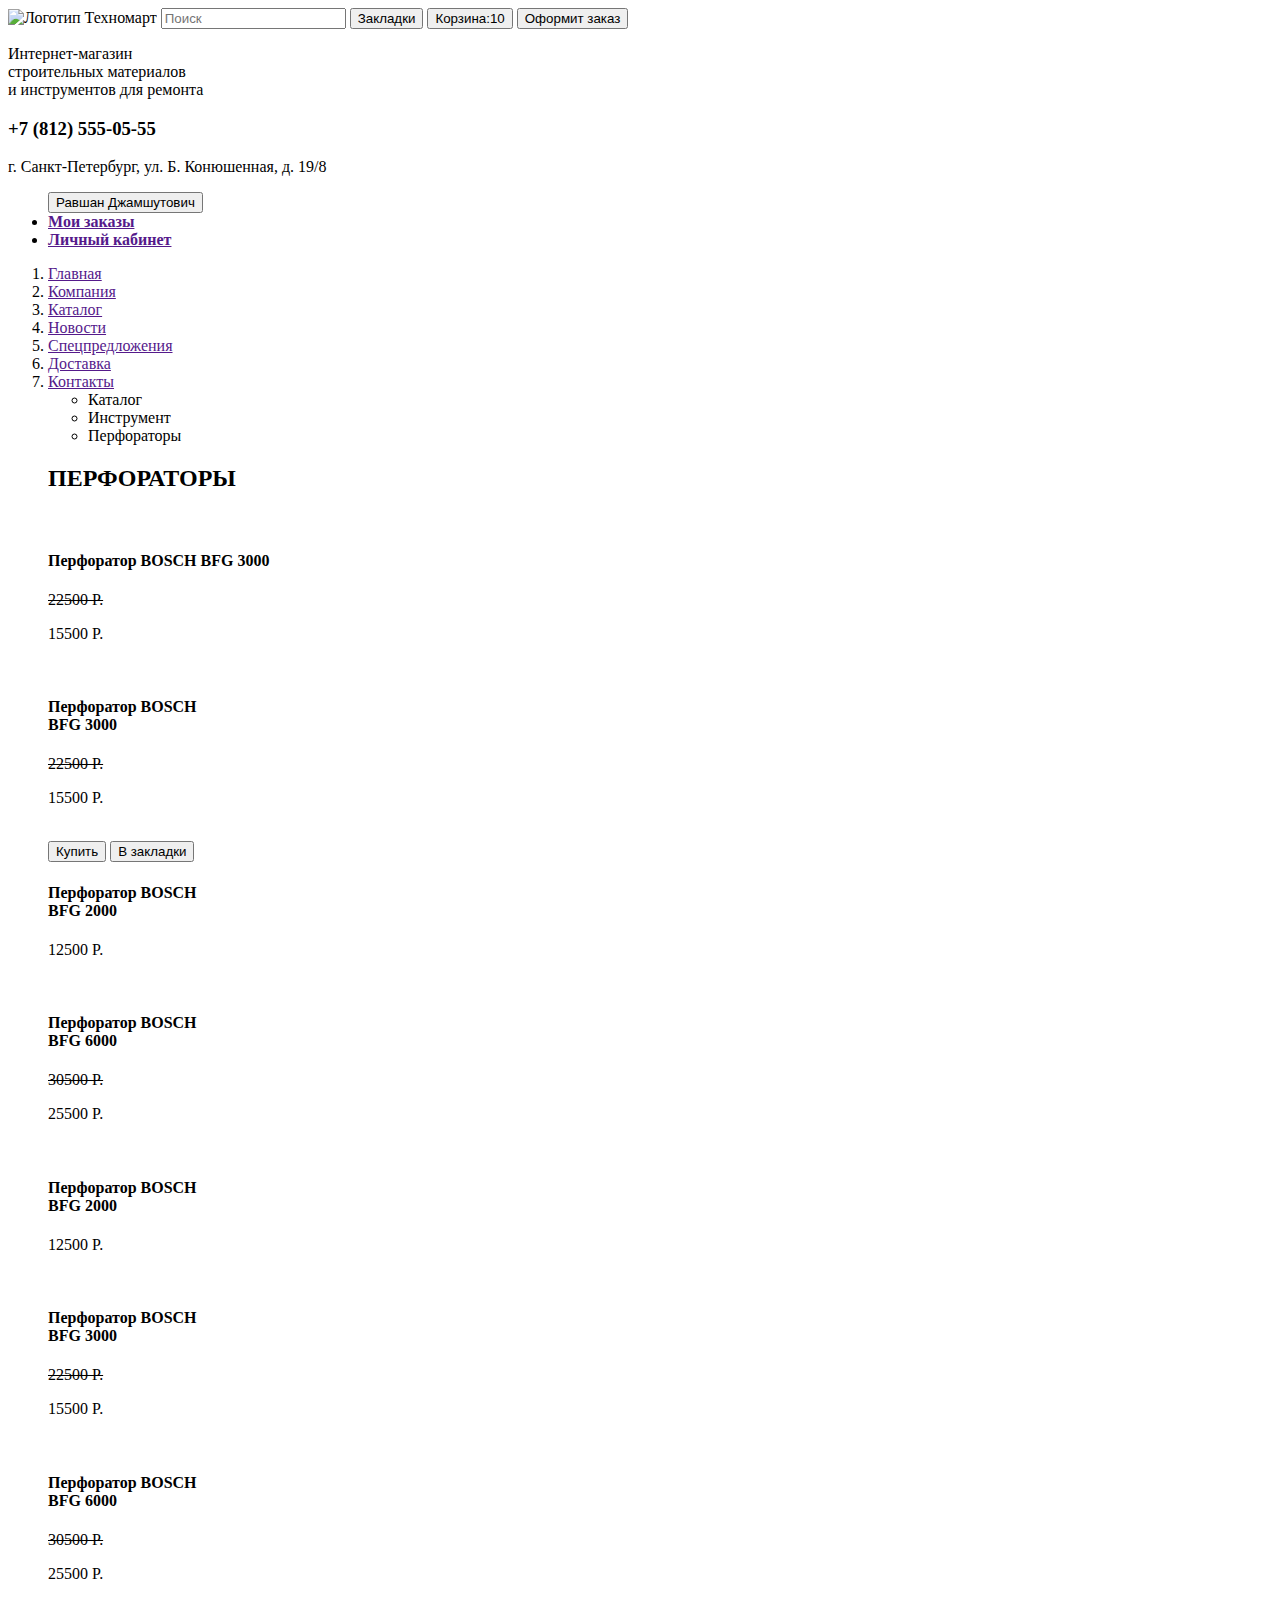
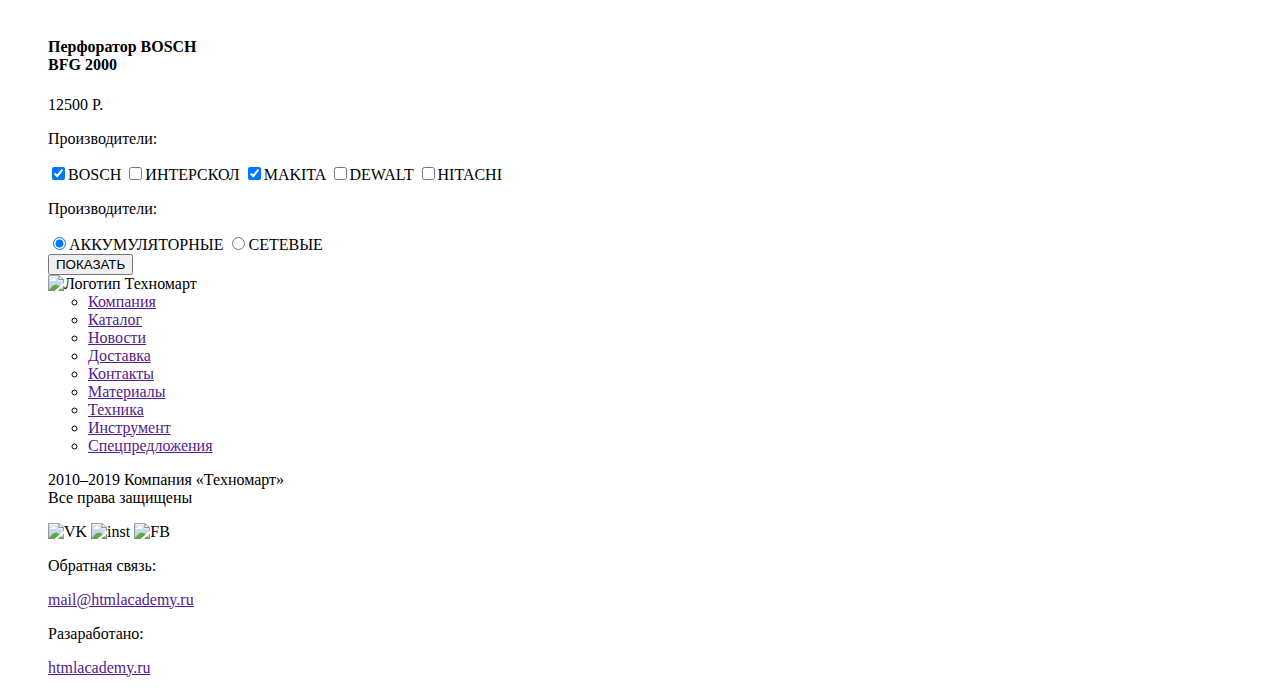
==== catalog.html @ aa68acf1 "урок №2 (переделка замечаний)" ====
<!DOCTYPE html>
<html lang="ru">
  <head>
    <meta charset="utf-8">
    <title>HTML Academy: Техномарт</title>
  </head>
  <body>
    <header class="main-header">
      <nav class="main-navigation">
        <a class="main-header-logo">
          <img src="" width="0" height="0" alt="Логотип Техномарт">
        </a>
        <input name="search" placeholder="Поиск" type="search">
        <input type="button" value="Закладки">
        <input type="button" value="Корзина:10">
        <input type="button" value="Оформит заказ">
        <p>Интернет-магазин<br> строительных материалов<br> и инструментов для ремонта</p>
        <h3>+7 (812) 555-05-55</h3>
        <p>г. Санкт-Петербург, ул. Б. Конюшенная, д. 19/8</p>
        <ul class="user-regist">
            <input type="button" value="Равшан Джамшутович">
                <li><a href=""><b>Мои заказы</b></a></li>
                <li><a href=""><b>Личный кабинет</b></a></li>
        </ul>
        <ol class="site-navigation">
                <li><a href="">Главная</a></li>
                <li><a href="">Компания</a></li>
                <li><a href="">Каталог</a></li>
                <li><a href="">Новости</a></li>
                <li><a href="">Спецпредложения</a></li>
                <li><a href="">Доставка</a></li>
                <li><a href="">Контакты</a></li>
    <main>
      <ul class="site-katalog">
        <li>Каталог</li>
        <li>Инструмент</li>
        <li>Перфораторы</li>
      </ul>
      <h2>ПЕРФОРАТОРЫ</h2>
        <section>
          <div class="product-item">
            <img src="">
            <div class="product-list">
              <h4>Перфоратор BOSCH BFG 3000</h4>
                <span class="price"><del>22500 P.</del></span>
                <p>15500 P.</p>
            </div>
          </div>
          <div class="product-item">
            <img src="">
            <div class="product-list">
              <h4>Перфоратор BOSCH<br> BFG 3000</h4>
                <span class="price"><del>22500 P.</del></span>
                <p>15500 P.</p>
            </div>
          </div>
          <div class="product-item">
            <img src="">
            <div class="product-list">
                <input type="button" value="Купить">
                <input type="button" value="В закладки">
              <h4>Перфоратор BOSCH<br> BFG 2000</h4>
              <p>12500 P.</p>
            </div>
          </div>
          <div class="product-item">
            <img src="">
            <div class="product-list">
              <h4>Перфоратор BOSCH<br> BFG 6000</h4>
                <span class="price"><del>30500 P.</del></span>
                <p>25500 P.</p>
            </div>
          </div>
          <div class="product-item">
            <img src="">
            <div class="product-list">
              <h4>Перфоратор BOSCH<br> BFG 2000</h4>
                <p>12500 P.</p>
            </div>
          </div>
          <div class="product-item">
            <img src="">
            <div class="product-list">
              <h4>Перфоратор BOSCH<br> BFG 3000</h4>
                <span class="price"><del>22500 P.</del></span>
                <p>15500 P.</p>
            </div>
          </div>
          <div class="product-item">
            <img src="">
            <div class="product-list">
              <h4>Перфоратор BOSCH<br> BFG 6000</h4>
                <span class="price"><del>30500 P.</del></span>
                <p>25500 P.</p>
            </div>
          </div>
          <div class="product-item">
            <img src="">
            <div class="product-list">
              <h4>Перфоратор BOSCH<br> BFG 2000</h4>
                <p>12500 P.</p>
            </div>
          </div>
        </section>
        <div class=choice>
          <p>Производители:</p>
          <input type="checkbox" checked ><label>BOSCH</label>
          <input type="checkbox"><label>ИНТЕРСКОЛ</label>
          <input type="checkbox" checked ><label>MAKITA</label>
          <input type="checkbox"><label>DEWALT</label>
          <input type="checkbox"><label>HITACHI</label>
        </div>
        <div class=choice_two>
            <p>Производители:</p>
            <input name="akk" type="radio" value="1" checked><label>АККУМУЛЯТОРНЫЕ</label>
            <input name="akk" type="radio" value="2"><label>СЕТЕВЫЕ</label>
          </div>
          <input type="button" value="ПОКАЗАТЬ">
    </main>     
    <footer>
      <nav class="main-navigation">
        <a class="main-footer-logo">
          <img src="" width="0" height="0" alt="Логотип Техномарт">
        </a>
        <ul class="site-navigation">
                <li><a href="">Компания</a></li>
                <li><a href="">Каталог</a></li>
                <li><a href="">Новости</a></li>
                <li><a href="">Доставка</a></li>
                <li><a href="">Контакты</a></li>
        </ul>
        <ul class="shop-navigation">
                <li><a href="">Материалы</a></li>
                <li><a href="">Техника</a></li>
                <li><a href="">Инструмент</a></li>
                <li><a href="">Спецпредложения</a></li>
        </ul>
        <p>2010–2019 Компания «Техномарт»<br>
          Все права защищены</p>
        <a class="footer-logo-id">
              <img src="" width="0" height="0" alt="VK">
              <img src="" width="0" height="0" alt="inst">
              <img src="" width="0" height="0" alt="FB">
        </a>
        <nav class="user-listen">
          <p>Обратная связь:</p>
          <a href="">mail@htmlacademy.ru</a>
          <p>Разаработано:</p>
          <a href="">htmlacademy.ru</a>
    </footer>
  </body>
</html>
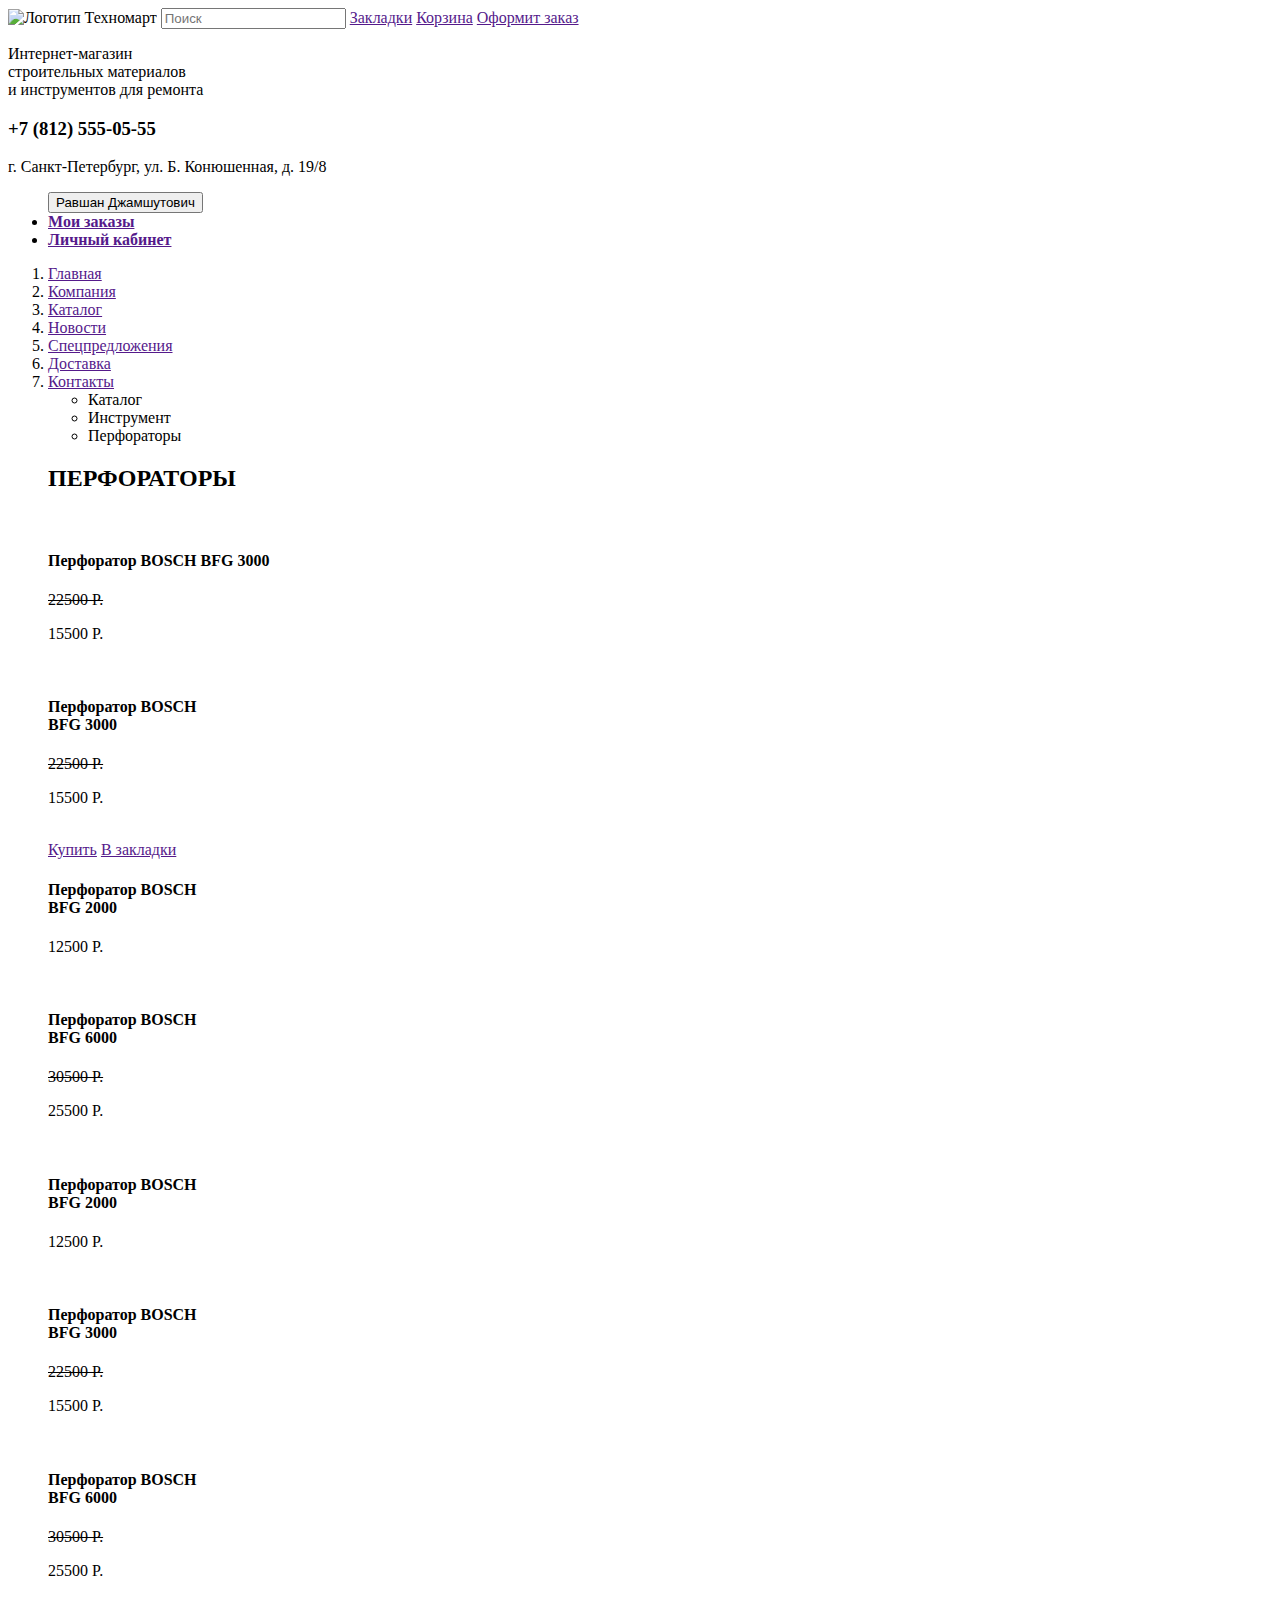
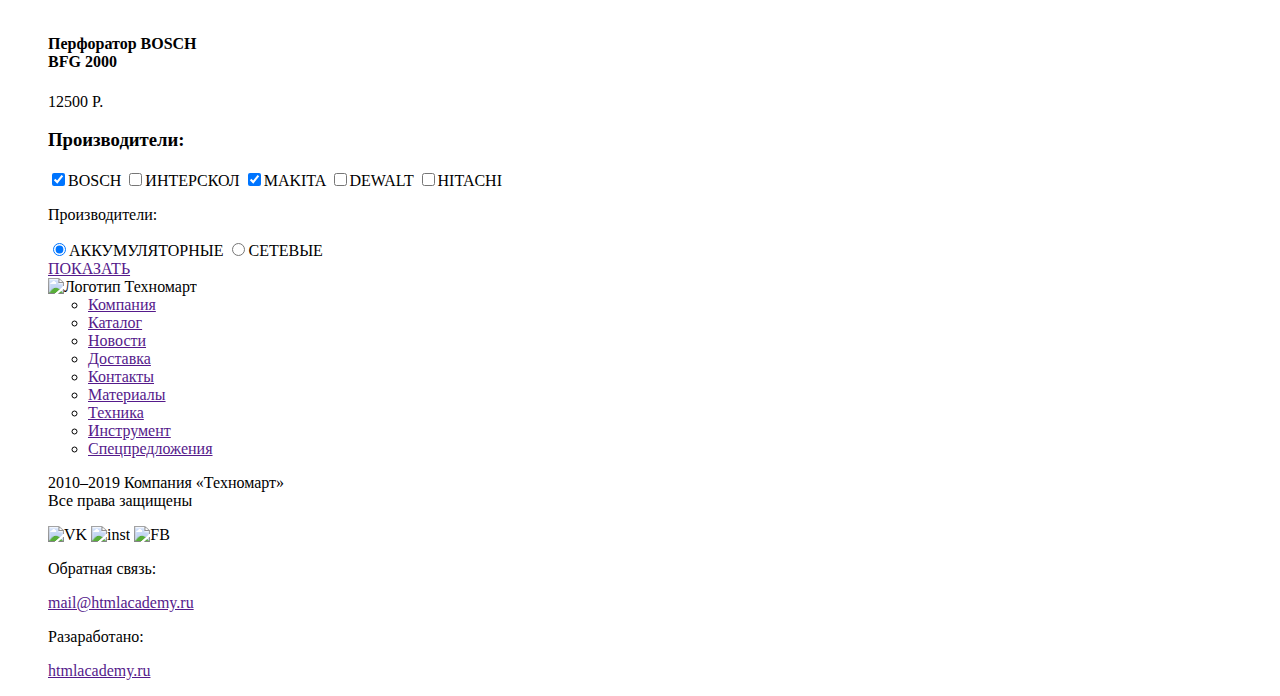
==== commit 0fbef96a: "3 задание" ====
--- a/catalog.html
+++ b/catalog.html
@@ -11,9 +11,9 @@
           <img src="" width="0" height="0" alt="Логотип Техномарт">
         </a>
         <input name="search" placeholder="Поиск" type="search">
-        <input type="button" value="Закладки">
-        <input type="button" value="Корзина:10">
-        <input type="button" value="Оформит заказ">
+        <a href="">Закладки</a>
+        <a href="">Корзина</a>
+        <a href="">Оформит заказ</a>
         <p>Интернет-магазин<br> строительных материалов<br> и инструментов для ремонта</p>
         <h3>+7 (812) 555-05-55</h3>
         <p>г. Санкт-Петербург, ул. Б. Конюшенная, д. 19/8</p>
@@ -57,8 +57,8 @@
           <div class="product-item">
             <img src="">
             <div class="product-list">
-                <input type="button" value="Купить">
-                <input type="button" value="В закладки">
+                <a href="">Купить</a>
+                <a href="">В закладки</a>
               <h4>Перфоратор BOSCH<br> BFG 2000</h4>
               <p>12500 P.</p>
             </div>
@@ -89,7 +89,7 @@
           <div class="product-item">
             <img src="">
             <div class="product-list">
-              <h4>Перфоратор BOSCH<br> BFG 6000</h4>
+              <h4>Перфоратор BOSCH<br>BFG 6000</h4>
                 <span class="price"><del>30500 P.</del></span>
                 <p>25500 P.</p>
             </div>
@@ -103,7 +103,7 @@
           </div>
         </section>
         <div class=choice>
-          <p>Производители:</p>
+          <h3>Производители:</h3>
           <input type="checkbox" checked ><label>BOSCH</label>
           <input type="checkbox"><label>ИНТЕРСКОЛ</label>
           <input type="checkbox" checked ><label>MAKITA</label>
@@ -115,7 +115,7 @@
             <input name="akk" type="radio" value="1" checked><label>АККУМУЛЯТОРНЫЕ</label>
             <input name="akk" type="radio" value="2"><label>СЕТЕВЫЕ</label>
           </div>
-          <input type="button" value="ПОКАЗАТЬ">
+          <a href="">ПОКАЗАТЬ</a>
     </main>     
     <footer>
       <nav class="main-navigation">
@@ -138,9 +138,9 @@
         <p>2010–2019 Компания «Техномарт»<br>
           Все права защищены</p>
         <a class="footer-logo-id">
-              <img src="" width="0" height="0" alt="VK">
-              <img src="" width="0" height="0" alt="inst">
-              <img src="" width="0" height="0" alt="FB">
+              <img src="img/vk-icon.PNG" width="42" height="42" alt="VK">
+              <img src="img/insta-icon.PNG" width="42" height="42" alt="inst">
+              <img src="img/fb-icon.PNG" width="42" height="42" alt="FB">
         </a>
         <nav class="user-listen">
           <p>Обратная связь:</p>
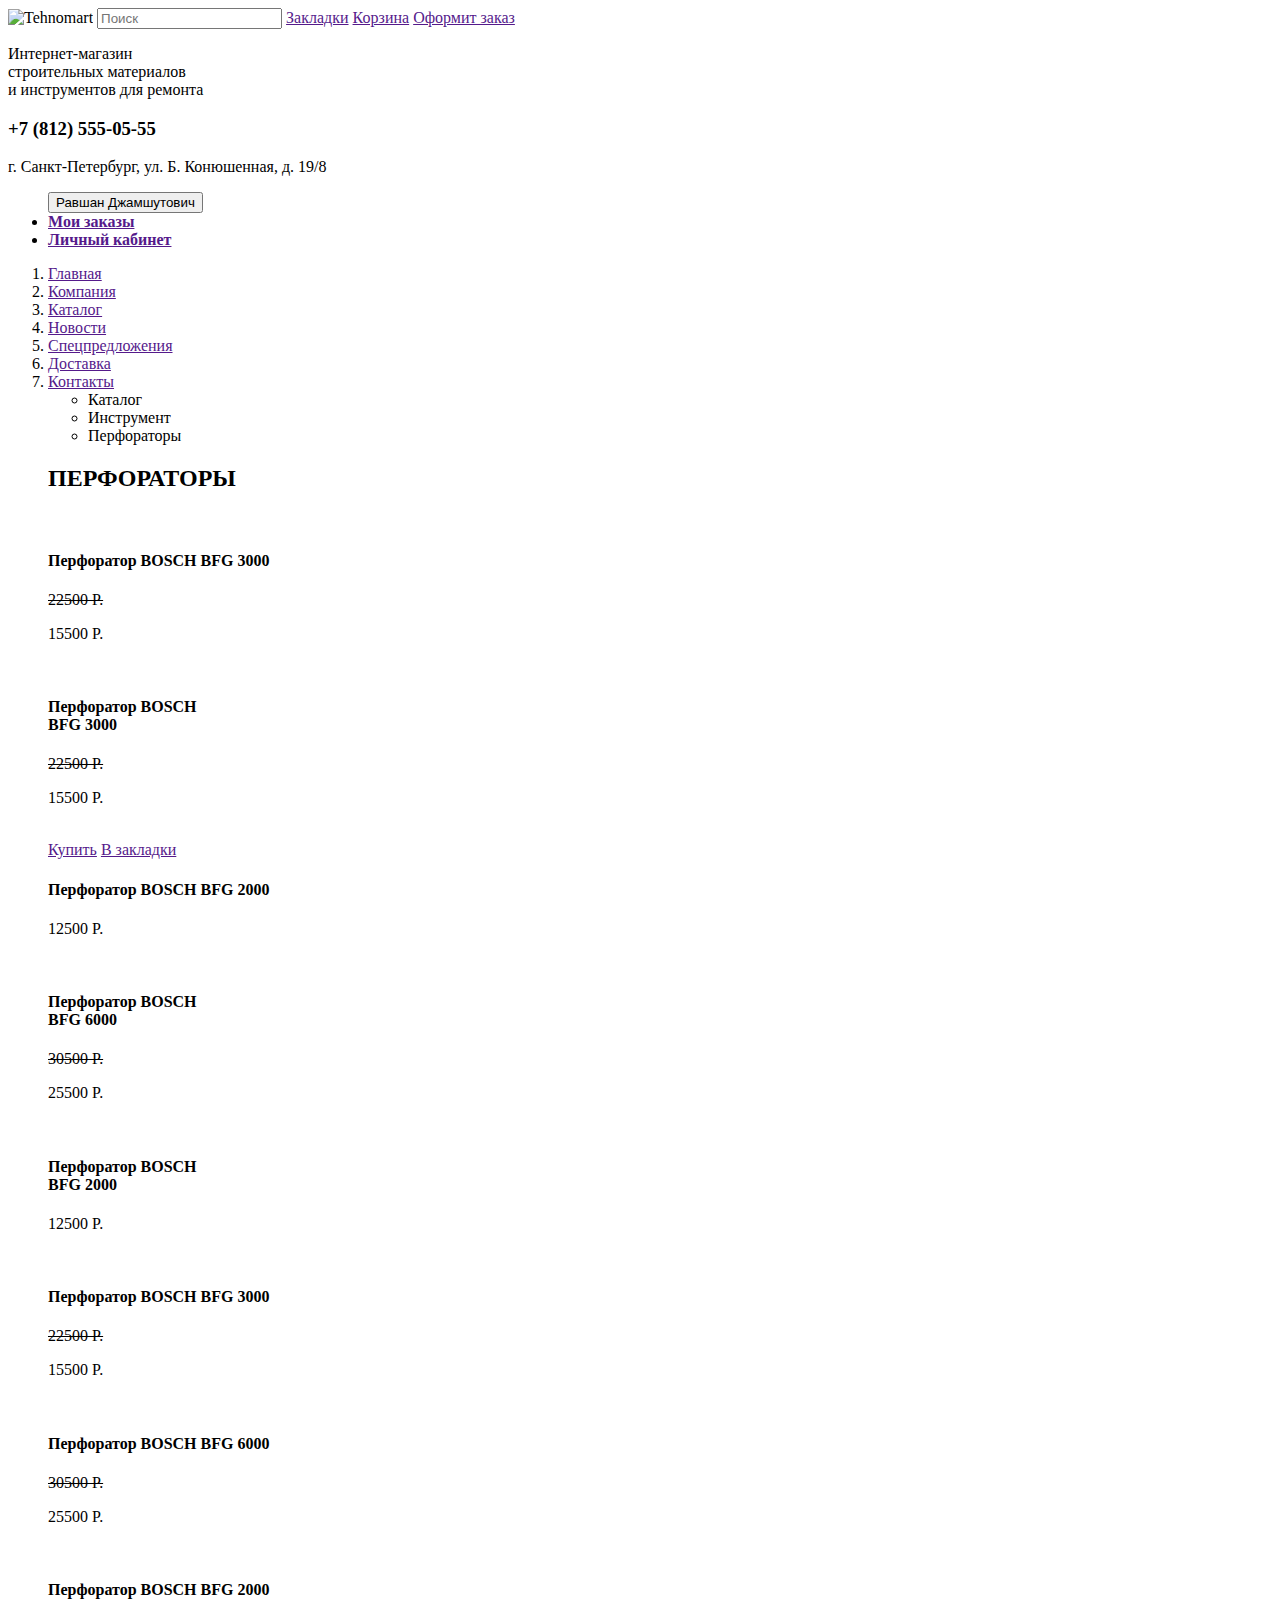
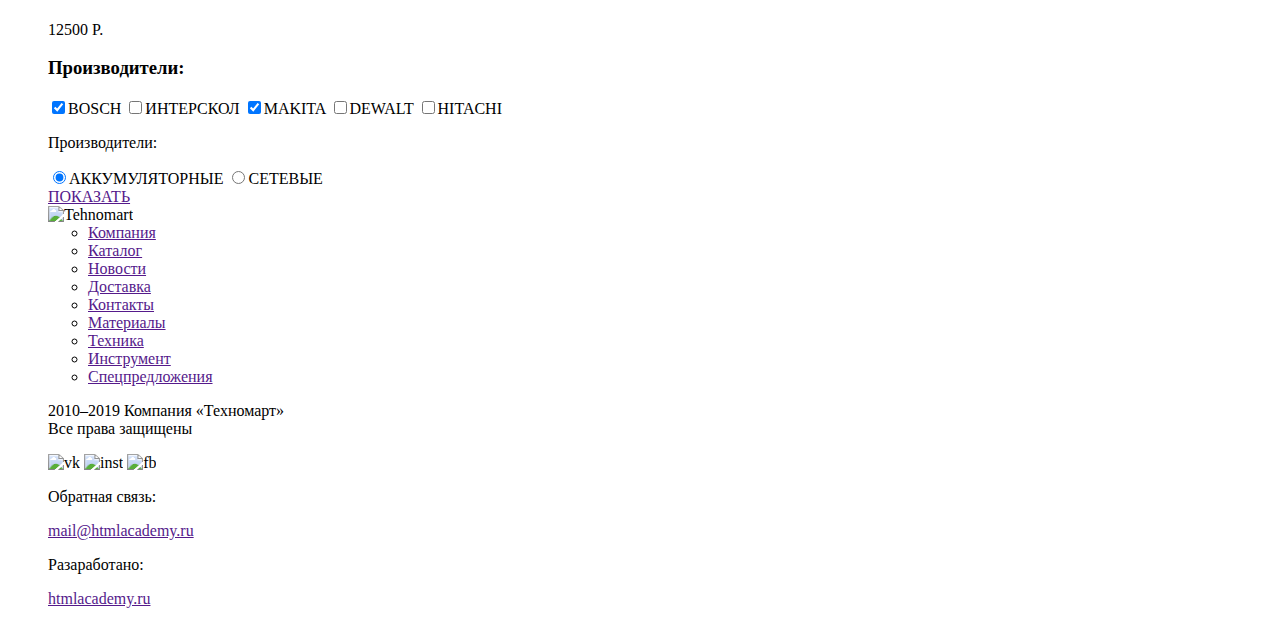
==== commit d73cc892: "3 задание" ====
--- a/catalog.html
+++ b/catalog.html
@@ -8,7 +8,7 @@
     <header class="main-header">
       <nav class="main-navigation">
         <a class="main-header-logo">
-          <img src="" width="0" height="0" alt="Логотип Техномарт">
+          <img src="" width="0" height="0" alt="Tehnomart">
         </a>
         <input name="search" placeholder="Поиск" type="search">
         <a href="">Закладки</a>
@@ -59,7 +59,7 @@
             <div class="product-list">
                 <a href="">Купить</a>
                 <a href="">В закладки</a>
-              <h4>Перфоратор BOSCH<br> BFG 2000</h4>
+              <h4>Перфоратор BOSCH BFG 2000</h4>
               <p>12500 P.</p>
             </div>
           </div>
@@ -81,7 +81,7 @@
           <div class="product-item">
             <img src="">
             <div class="product-list">
-              <h4>Перфоратор BOSCH<br> BFG 3000</h4>
+              <h4>Перфоратор BOSCH BFG 3000</h4>
                 <span class="price"><del>22500 P.</del></span>
                 <p>15500 P.</p>
             </div>
@@ -89,7 +89,7 @@
           <div class="product-item">
             <img src="">
             <div class="product-list">
-              <h4>Перфоратор BOSCH<br>BFG 6000</h4>
+              <h4>Перфоратор BOSCH BFG 6000</h4>
                 <span class="price"><del>30500 P.</del></span>
                 <p>25500 P.</p>
             </div>
@@ -97,7 +97,7 @@
           <div class="product-item">
             <img src="">
             <div class="product-list">
-              <h4>Перфоратор BOSCH<br> BFG 2000</h4>
+              <h4>Перфоратор BOSCH BFG 2000</h4>
                 <p>12500 P.</p>
             </div>
           </div>
@@ -120,7 +120,7 @@
     <footer>
       <nav class="main-navigation">
         <a class="main-footer-logo">
-          <img src="" width="0" height="0" alt="Логотип Техномарт">
+          <img src="" width="0" height="0" alt="Tehnomart">
         </a>
         <ul class="site-navigation">
                 <li><a href="">Компания</a></li>
@@ -138,9 +138,9 @@
         <p>2010–2019 Компания «Техномарт»<br>
           Все права защищены</p>
         <a class="footer-logo-id">
-              <img src="img/vk-icon.PNG" width="42" height="42" alt="VK">
+              <img src="img/vk-icon.PNG" width="42" height="42" alt="vk">
               <img src="img/insta-icon.PNG" width="42" height="42" alt="inst">
-              <img src="img/fb-icon.PNG" width="42" height="42" alt="FB">
+              <img src="img/fb-icon.PNG" width="42" height="42" alt="fb">
         </a>
         <nav class="user-listen">
           <p>Обратная связь:</p>
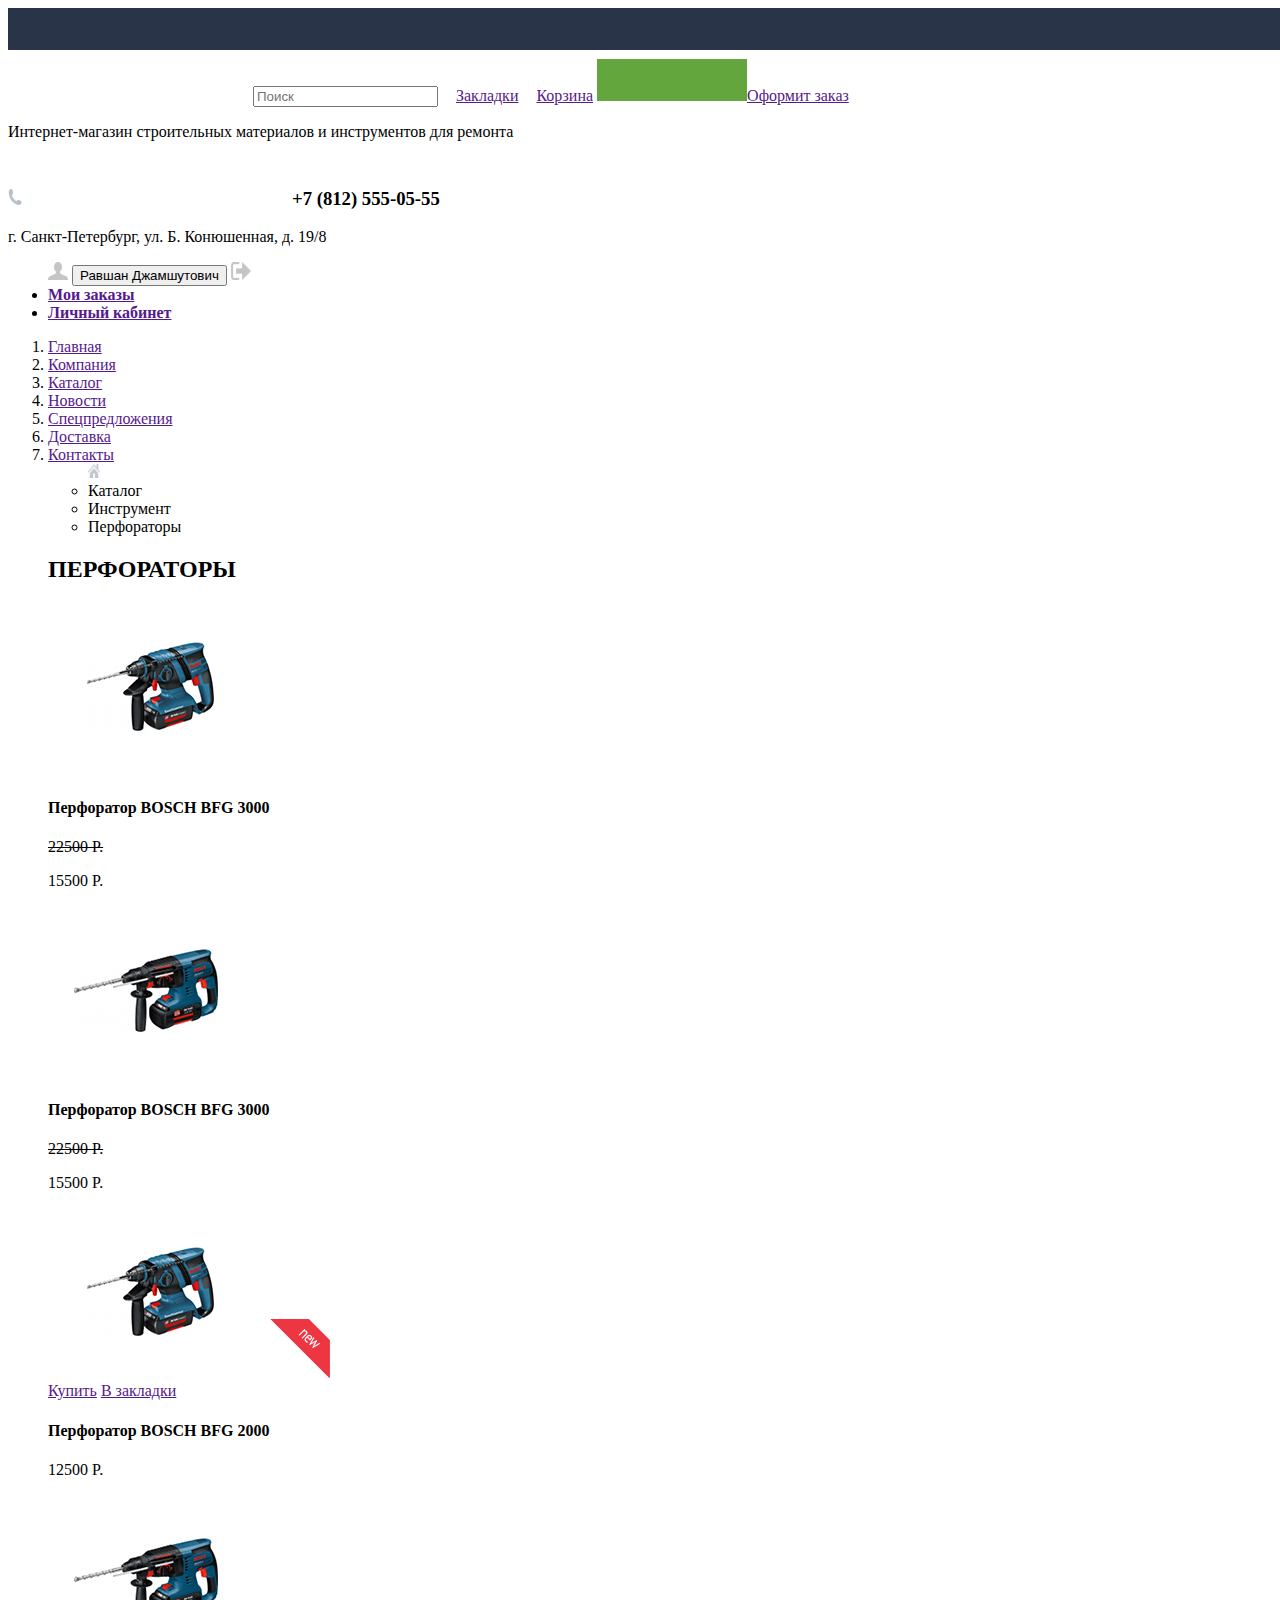
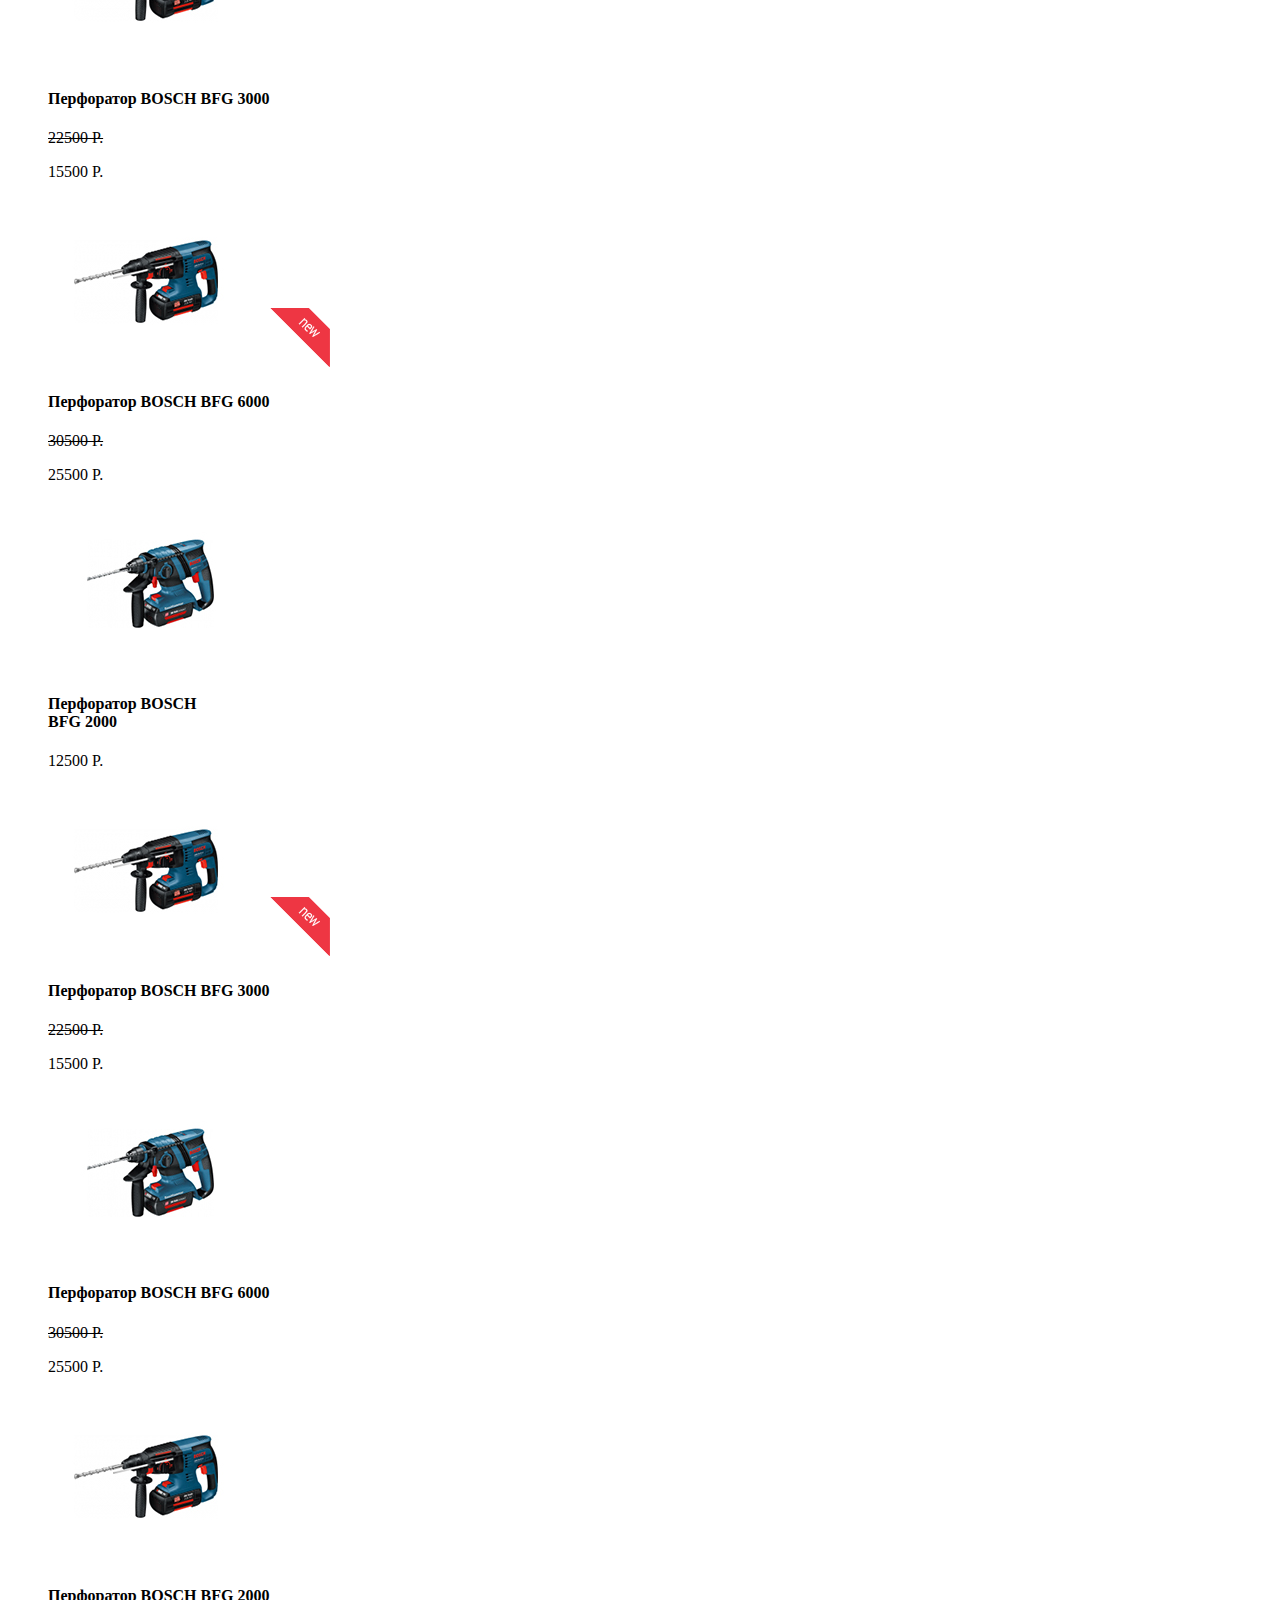
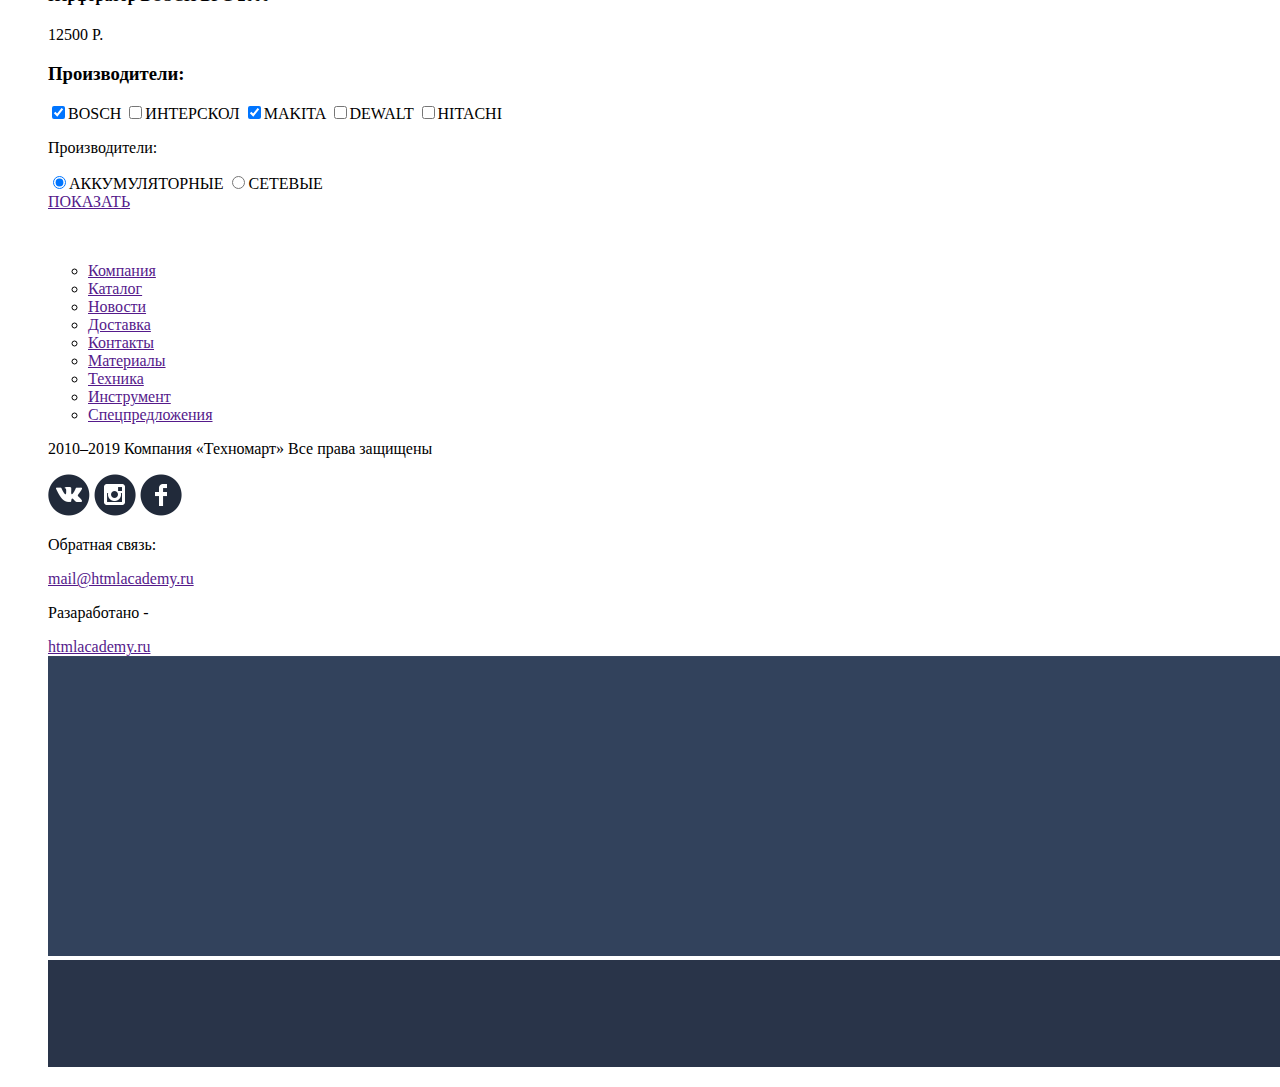
==== commit 5e38ea1a: "3 задание" ====
--- a/catalog.html
+++ b/catalog.html
@@ -8,17 +8,21 @@
     <header class="main-header">
       <nav class="main-navigation">
         <a class="main-header-logo">
-          <img src="" width="0" height="0" alt="Tehnomart">
+          <img src="img/head.png" width="1280" height="42" alt="heaf">
+            <img src="img/logo-technomart.svg" width="220" height="47" alt="Tehnonmart">
         </a>
+        <img src="img/search.png"  width="17" height="17" alt="search">
         <input name="search" placeholder="Поиск" type="search">
-        <a href="">Закладки</a>
-        <a href="">Корзина</a>
-        <a href="">Оформит заказ</a>
-        <p>Интернет-магазин<br> строительных материалов<br> и инструментов для ремонта</p>
-        <h3>+7 (812) 555-05-55</h3>
+        <a href=""><img src="img/icon-bookmark.png" width="14" height="16" alt="book">Закладки</a>
+        <a href=""><img src="img/cart-icon.png" width="14" height="16" alt="cartic">Корзина</a>
+        <a href=""><img src="img/order.png" width="150" height="42" alt="order">Оформит заказ</a>
+        <p>Интернет-магазин строительных материалов и инструментов для ремонта</p>
+        <h3><img src="img/icon-phone.png" width="14" height="16" alt="phone"><img src="img/telephone.png" width="270" height="45" alt="telep">+7 (812) 555-05-55</h3>
         <p>г. Санкт-Петербург, ул. Б. Конюшенная, д. 19/8</p>
         <ul class="user-regist">
-            <input type="button" value="Равшан Джамшутович">
+                <img src="img/user.png" width="20" height="18" alt="user"> 
+                <input type="button" value="Равшан Джамшутович">
+                <img src="img/logout.png" width="20" height="18" alt="log">
                 <li><a href=""><b>Мои заказы</b></a></li>
                 <li><a href=""><b>Личный кабинет</b></a></li>
         </ul>
@@ -32,6 +36,7 @@
                 <li><a href="">Контакты</a></li>
     <main>
       <ul class="site-katalog">
+        <img src="img/home.png"  width="12" height="14" alt="home">
         <li>Каталог</li>
         <li>Инструмент</li>
         <li>Перфораторы</li>
@@ -39,7 +44,7 @@
       <h2>ПЕРФОРАТОРЫ</h2>
         <section>
           <div class="product-item">
-            <img src="">
+              <img src="img/Perforator1.png" width="218" height="170" alt="Perforator1">
             <div class="product-list">
               <h4>Перфоратор BOSCH BFG 3000</h4>
                 <span class="price"><del>22500 P.</del></span>
@@ -47,15 +52,16 @@
             </div>
           </div>
           <div class="product-item">
-            <img src="">
+              <img src="img/Perforator2.png" width="218" height="170" alt="Perforator2">
             <div class="product-list">
-              <h4>Перфоратор BOSCH<br> BFG 3000</h4>
+              <h4>Перфоратор BOSCH BFG 3000</h4>
                 <span class="price"><del>22500 P.</del></span>
                 <p>15500 P.</p>
             </div>
           </div>
           <div class="product-item">
-            <img src="">
+              <img src="img/Perforator1.png" width="218" height="170" alt="Perforator1">
+              <img src="img/new.png"  width="60" height="59" alt="new">
             <div class="product-list">
                 <a href="">Купить</a>
                 <a href="">В закладки</a>
@@ -63,23 +69,30 @@
               <p>12500 P.</p>
             </div>
           </div>
+          <img src="img/Perforator2.png" width="218" height="170" alt="Perforator2">
+            <div class="product-list">
+              <h4>Перфоратор BOSCH BFG 3000</h4>
+                <span class="price"><del>22500 P.</del></span>
+                <p>15500 P.</p>
           <div class="product-item">
-            <img src="">
+              <img src="img/Perforator2.png" width="218" height="170" alt="Perforator2">
+              <img src="img/new.png"  width="60" height="59" alt="new">
             <div class="product-list">
-              <h4>Перфоратор BOSCH<br> BFG 6000</h4>
+              <h4>Перфоратор BOSCH BFG 6000</h4>
                 <span class="price"><del>30500 P.</del></span>
                 <p>25500 P.</p>
             </div>
           </div>
           <div class="product-item">
-            <img src="">
+            <img src="img/Perforator1.png" width="218" height="170" alt="Perforator1">
             <div class="product-list">
               <h4>Перфоратор BOSCH<br> BFG 2000</h4>
                 <p>12500 P.</p>
             </div>
           </div>
           <div class="product-item">
-            <img src="">
+            <img src="img/Perforator2.png" width="218" height="170" alt="Perforator2">
+            <img src="img/new.png"  width="60" height="59" alt="new">
             <div class="product-list">
               <h4>Перфоратор BOSCH BFG 3000</h4>
                 <span class="price"><del>22500 P.</del></span>
@@ -87,7 +100,7 @@
             </div>
           </div>
           <div class="product-item">
-            <img src="">
+              <img src="img/Perforator1.png" width="218" height="170" alt="Perforator1">
             <div class="product-list">
               <h4>Перфоратор BOSCH BFG 6000</h4>
                 <span class="price"><del>30500 P.</del></span>
@@ -95,7 +108,7 @@
             </div>
           </div>
           <div class="product-item">
-            <img src="">
+              <img src="img/Perforator2.png" width="218" height="170" alt="Perforator2">
             <div class="product-list">
               <h4>Перфоратор BOSCH BFG 2000</h4>
                 <p>12500 P.</p>
@@ -120,7 +133,7 @@
     <footer>
       <nav class="main-navigation">
         <a class="main-footer-logo">
-          <img src="" width="0" height="0" alt="Tehnomart">
+            <img src="img/logo-technomart.svg" width="220" height="47" alt="Tehnonmart">
         </a>
         <ul class="site-navigation">
                 <li><a href="">Компания</a></li>
@@ -135,18 +148,19 @@
                 <li><a href="">Инструмент</a></li>
                 <li><a href="">Спецпредложения</a></li>
         </ul>
-        <p>2010–2019 Компания «Техномарт»<br>
-          Все права защищены</p>
+        <p>2010–2019 Компания «Техномарт» Все права защищены</p>
         <a class="footer-logo-id">
-              <img src="img/vk-icon.PNG" width="42" height="42" alt="vk">
-              <img src="img/insta-icon.PNG" width="42" height="42" alt="inst">
-              <img src="img/fb-icon.PNG" width="42" height="42" alt="fb">
+              <img src="img/vk-icon.png" width="42" height="42" alt="vk">
+              <img src="img/insta-icon.png" width="42" height="42" alt="inst">
+              <img src="img/fb-icon.png" width="42" height="42" alt="fb">
         </a>
         <nav class="user-listen">
           <p>Обратная связь:</p>
           <a href="">mail@htmlacademy.ru</a>
-          <p>Разаработано:</p>
+          <p>Разаработано -</p>
           <a href="">htmlacademy.ru</a>
+          <img src="img/footer.png" width="1917" height="300" alt="foot">
+          <img src="img/setibackground.png" width="1917" height="107" alt="setiback">
     </footer>
   </body>
 </html>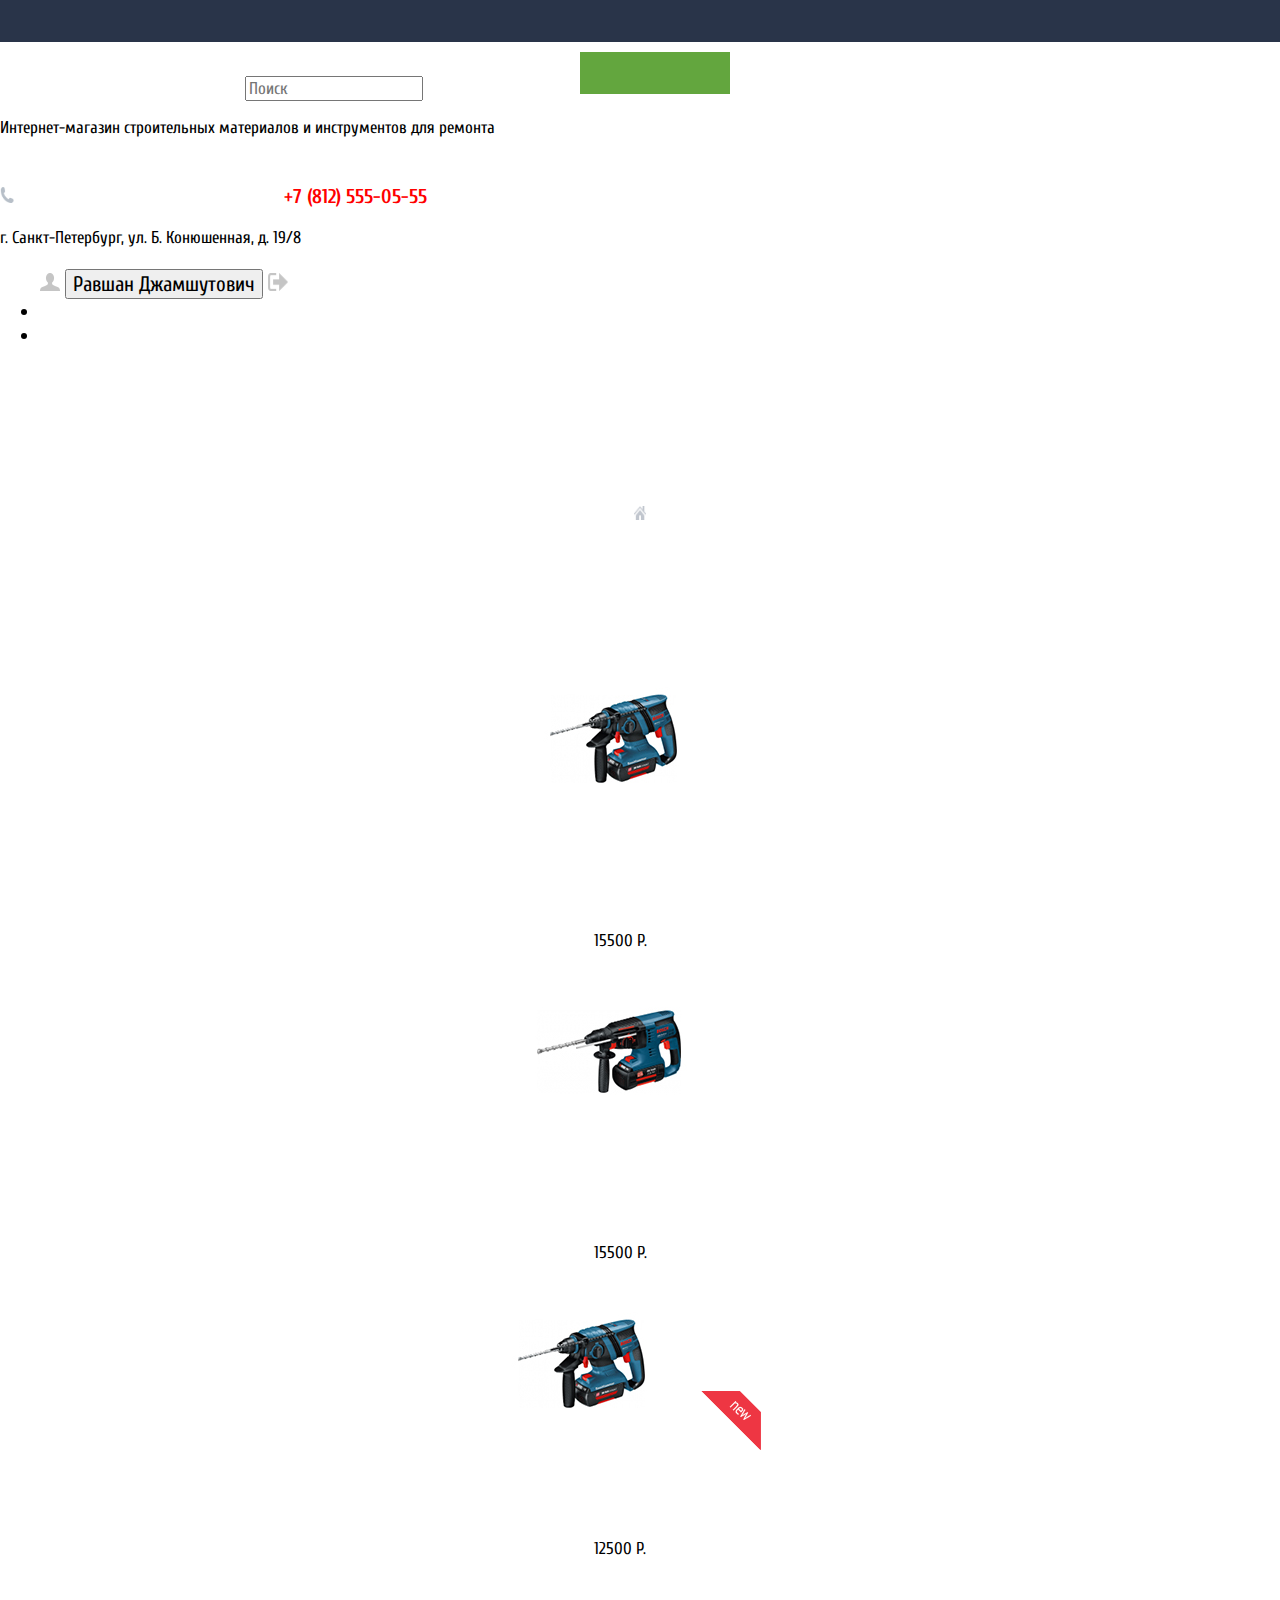
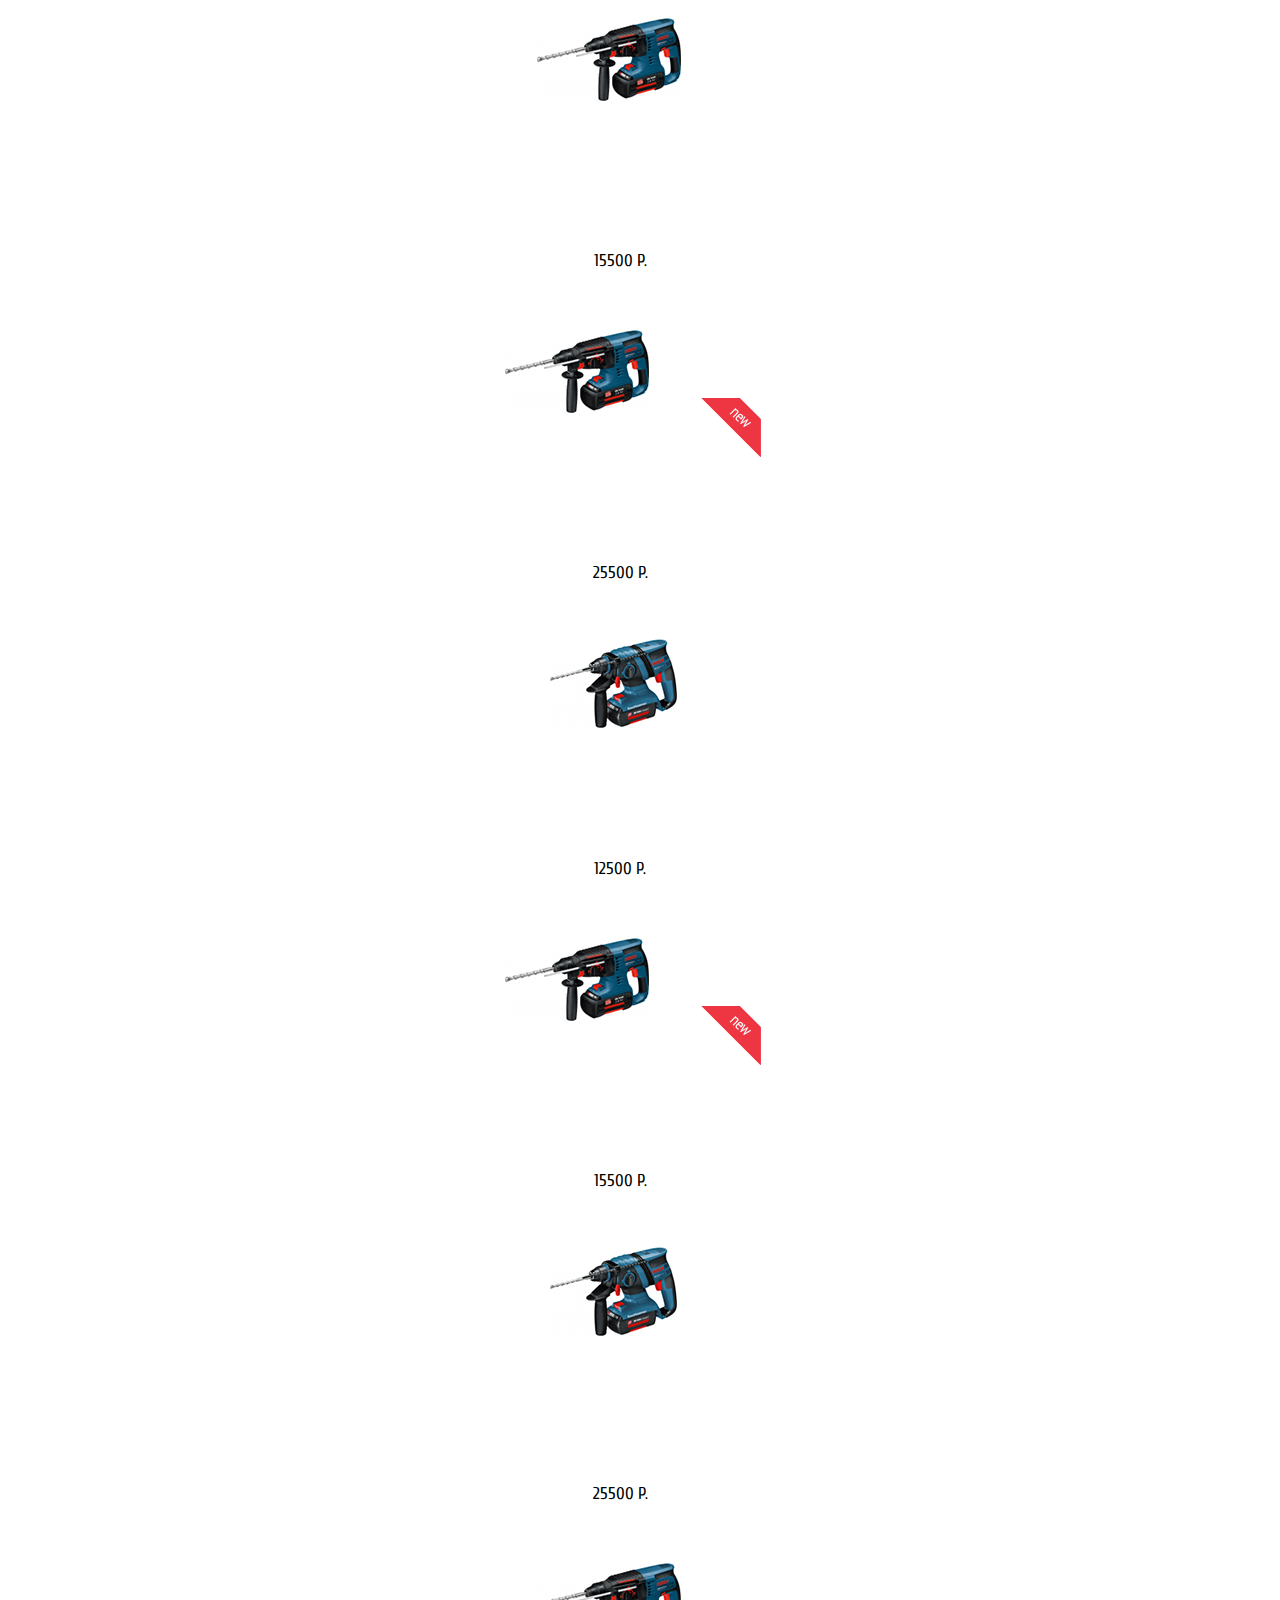
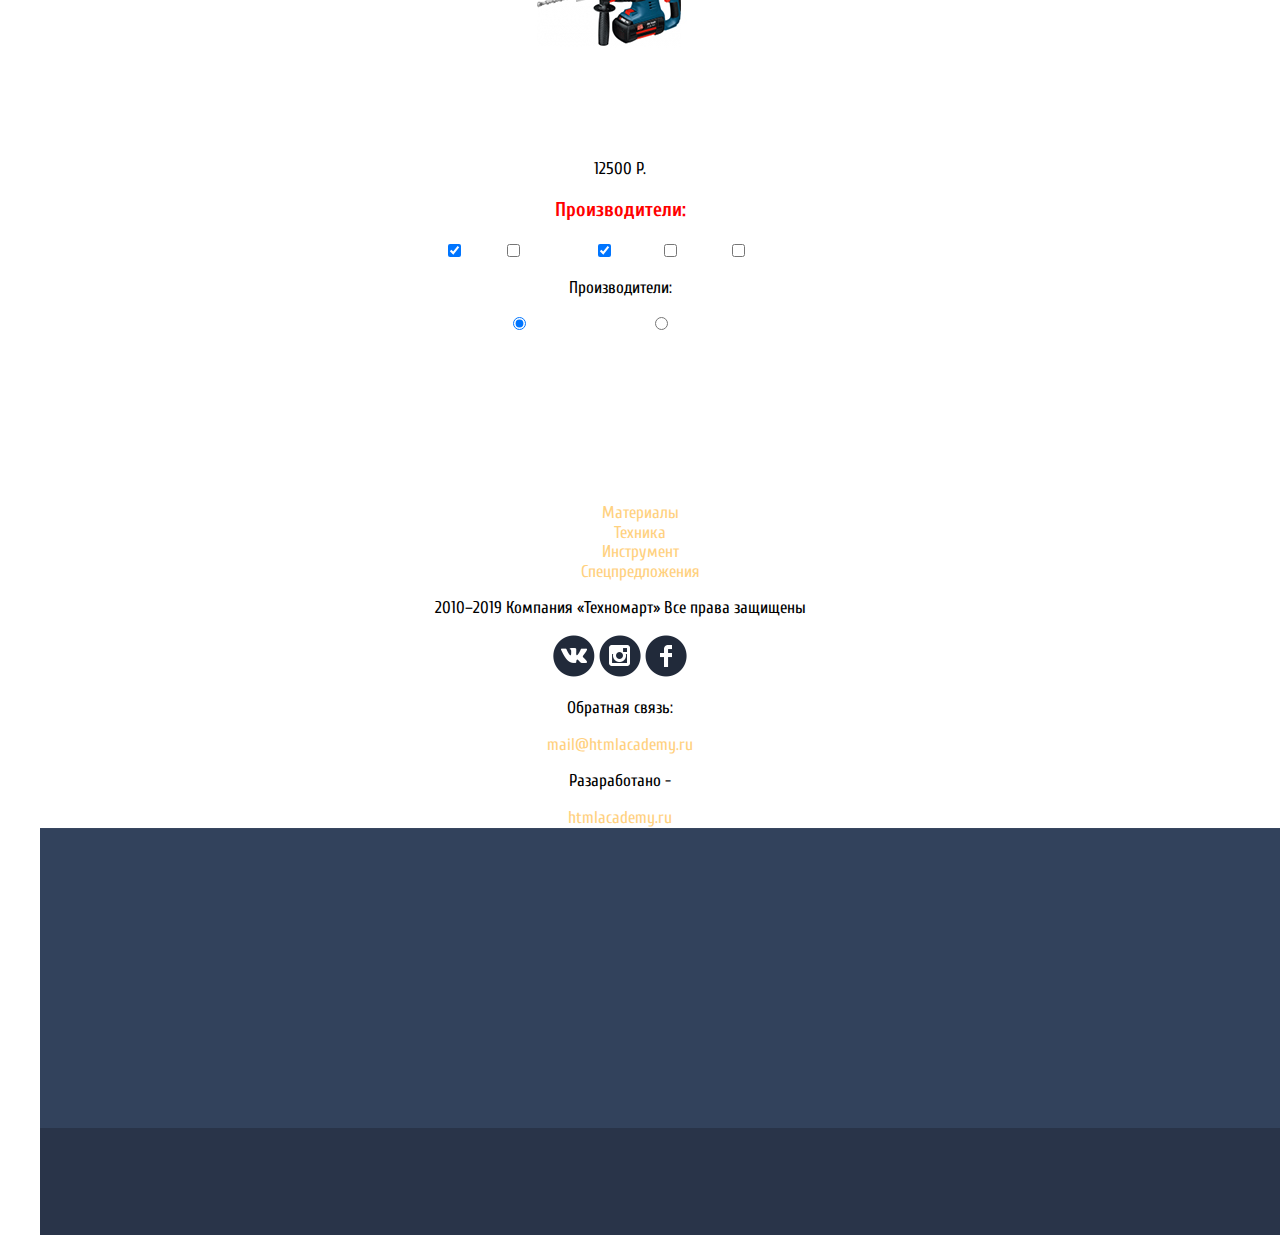
==== commit 64d85d73: "4 урок" ====
--- a/catalog.html
+++ b/catalog.html
@@ -3,8 +3,11 @@
   <head>
     <meta charset="utf-8">
     <title>HTML Academy: Техномарт</title>
+    <link href="https://fonts.googleapis.com/css?family=Cuprum:400,700&display=swap&subset=cyrillic" rel="stylesheet">
+    <link href="css/normalize.css" rel="stylesheet">
+    <link  href="css/style.css" rel="stylesheet">
   </head>
-  <body>
+  <body class="iner-page">
     <header class="main-header">
       <nav class="main-navigation">
         <a class="main-header-logo">
@@ -117,11 +120,11 @@
         </section>
         <div class=choice>
           <h3>Производители:</h3>
-          <input type="checkbox" checked ><label>BOSCH</label>
-          <input type="checkbox"><label>ИНТЕРСКОЛ</label>
-          <input type="checkbox" checked ><label>MAKITA</label>
-          <input type="checkbox"><label>DEWALT</label>
-          <input type="checkbox"><label>HITACHI</label>
+          <input type="checkbox" checked id="BOSCH"><label for="BOSCH">BOSCH</label>
+          <input type="checkbox" id="ИНТЕРСКОЛ"><label for="ИНТЕРСКОЛ">ИНТЕРСКОЛ</label>
+          <input type="checkbox" checked id="MAKITA"><label for="MAKITA">MAKITA</label>
+          <input type="checkbox" id="DEWALT"><label for="DEWALT">DEWALT</label>
+          <input type="checkbox" id="HITACHI"><label for="HITACHI">HITACHI</label>
         </div>
         <div class=choice_two>
             <p>Производители:</p>
--- a/css/style.css
+++ b/css/style.css
@@ -0,0 +1,47 @@
+body{
+    font-family: 'Cuprum', sans-serif;
+    background: f3f7f8;
+    font-size: 17px;
+    font-weight: 700px;
+    color: white;
+    width: 1200px;
+}
+
+p{
+    color: black;
+}
+
+a {
+    text-decoration: none;
+    color: white;
+}
+
+.user-regist {
+    font-size: 21px;
+    color: black;
+}
+
+.shop-navigation a {
+    color: #ffd180;
+}
+
+.user-listen a {
+    color: #ffd180;
+}
+
+h3{
+    color: red;
+}
+
+.user-listen a:focus, 
+.user-regist a:hover {
+    color: red;
+}
+
+.user-listen img {
+    display: block;
+}
+
+.site-navigation  {
+    text-align: center;
+}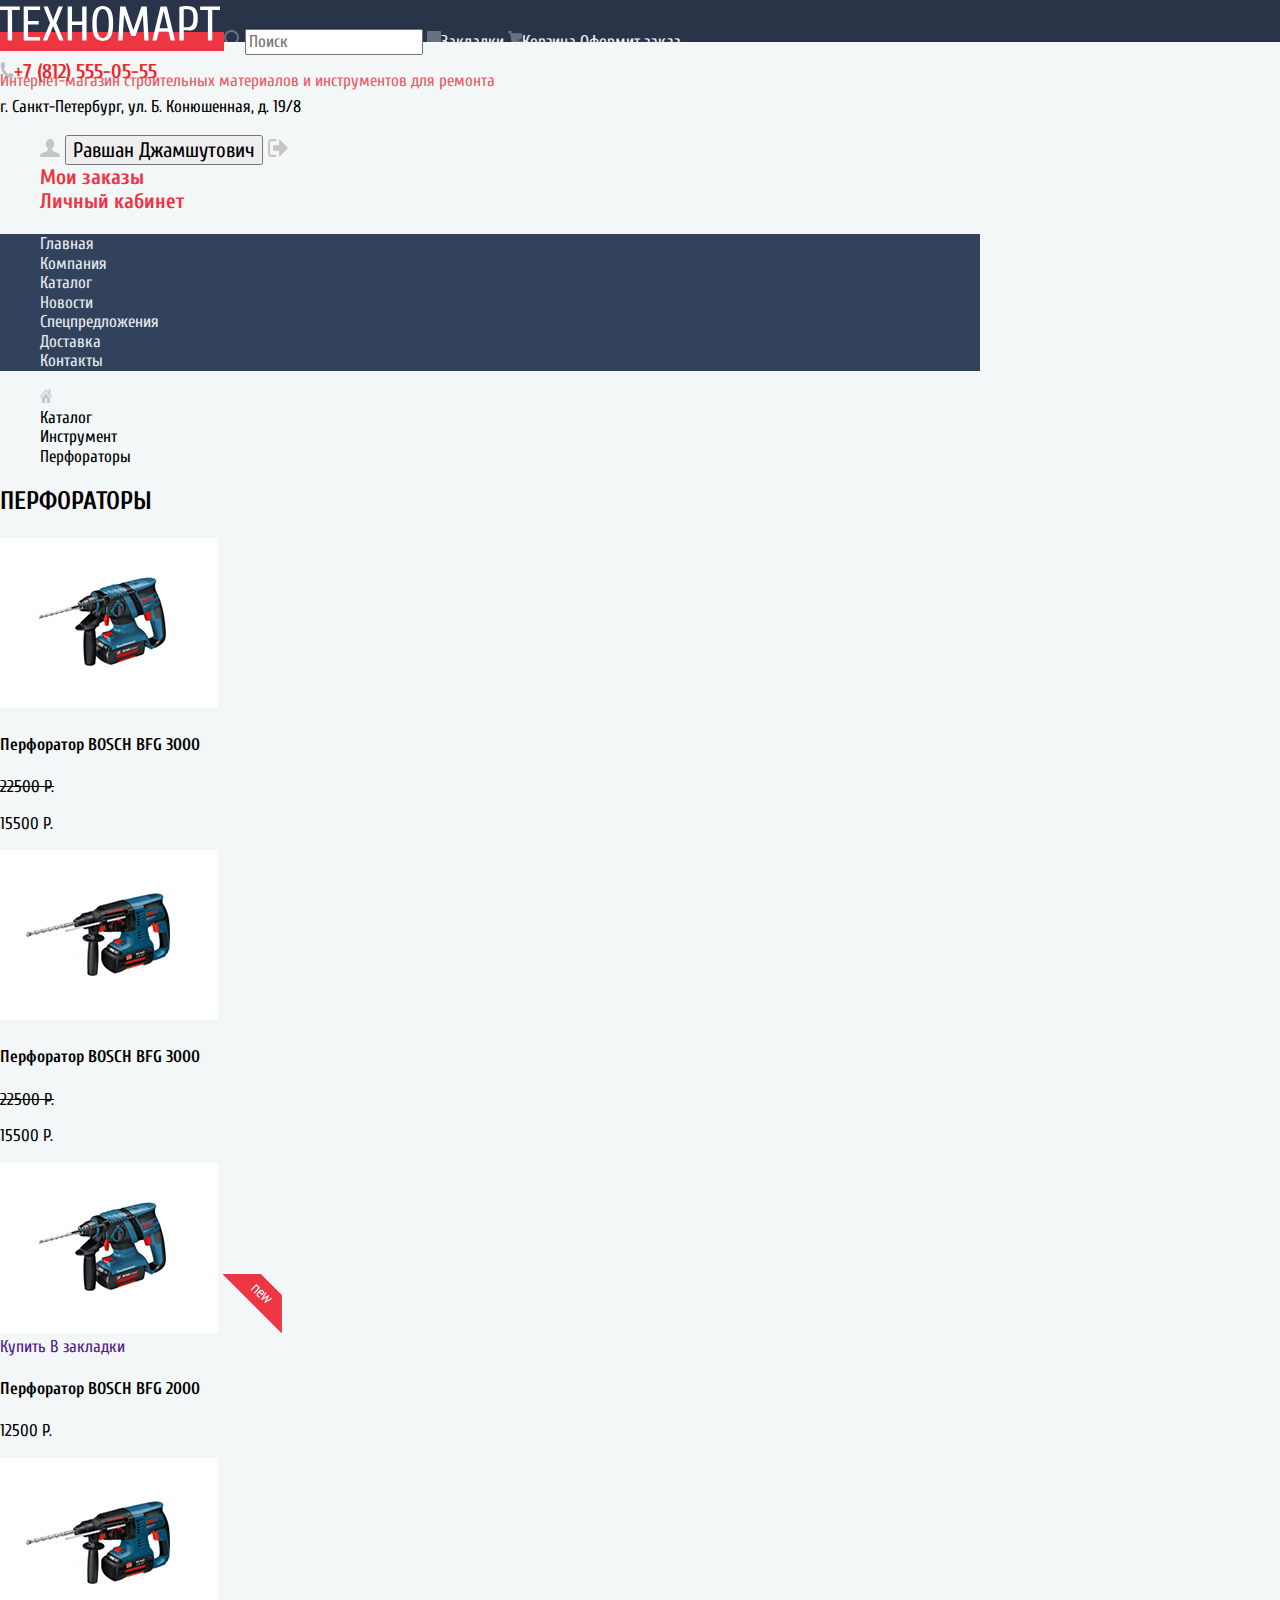
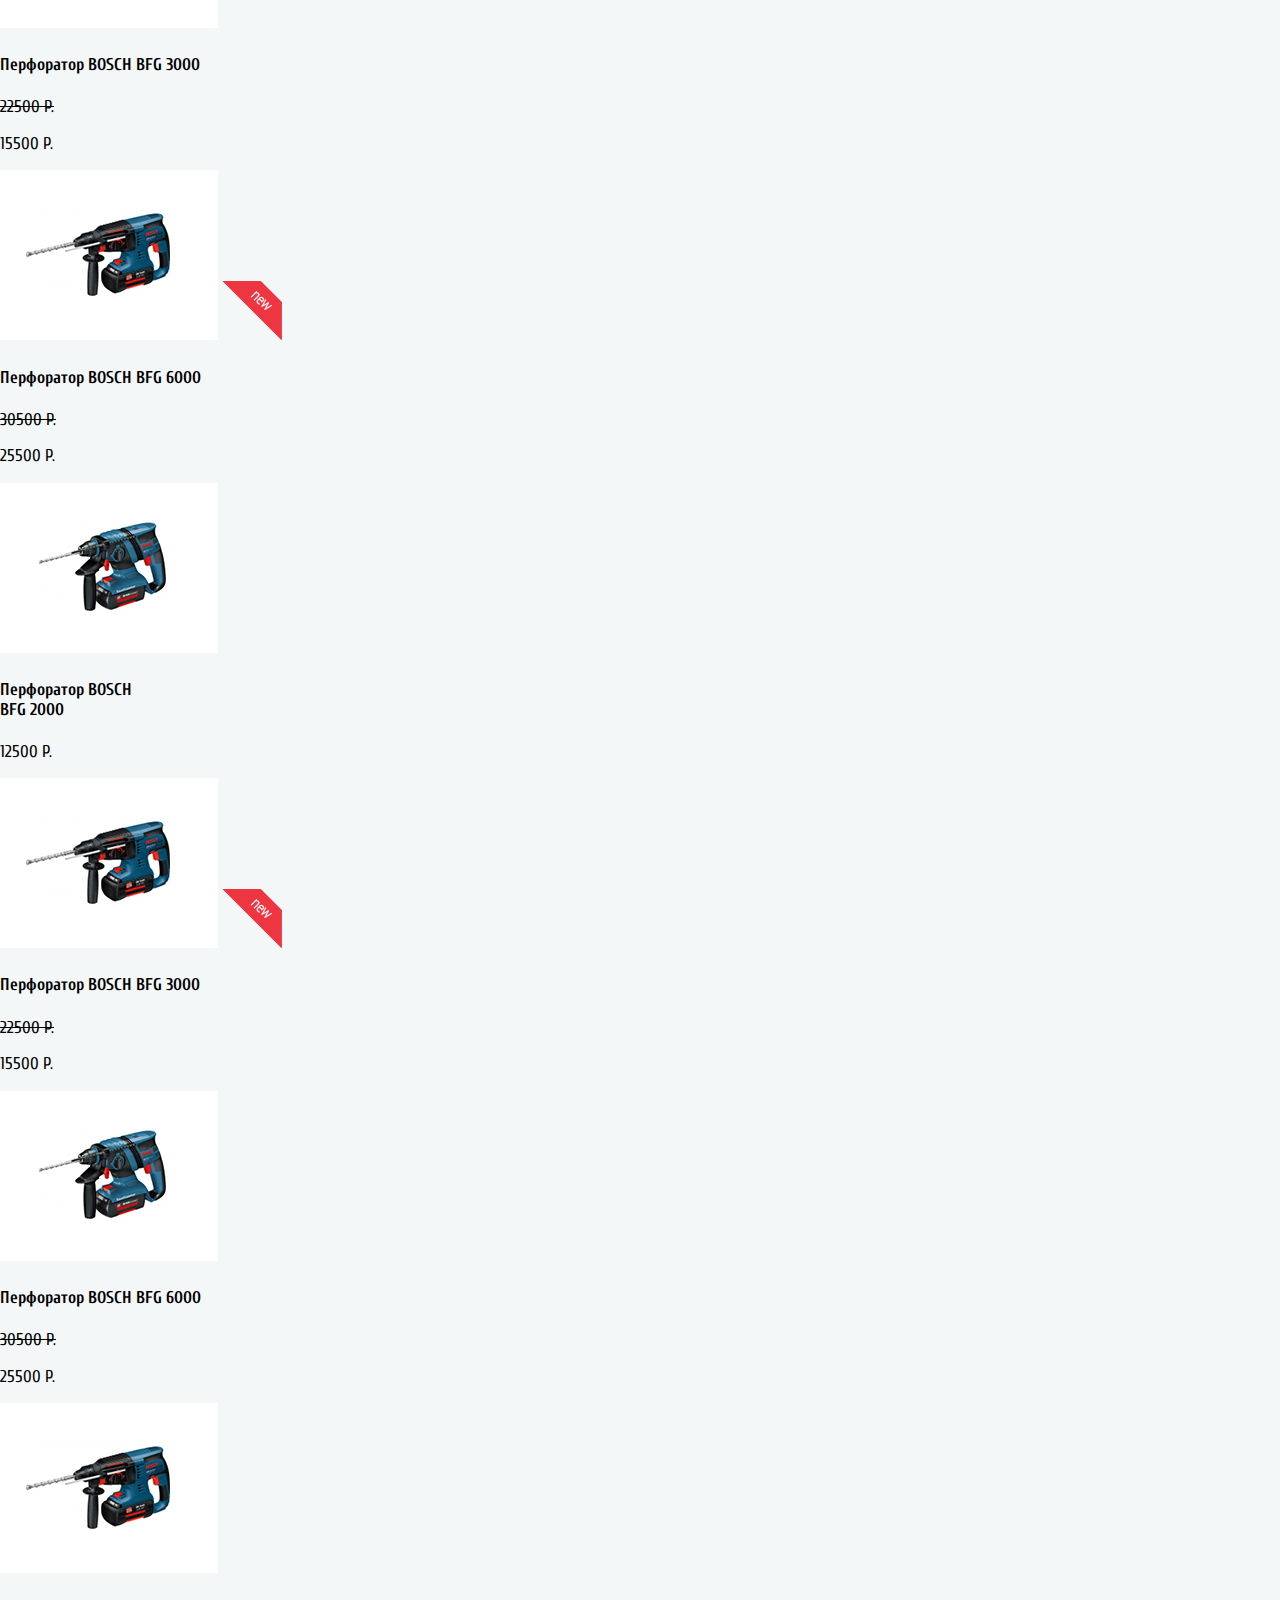
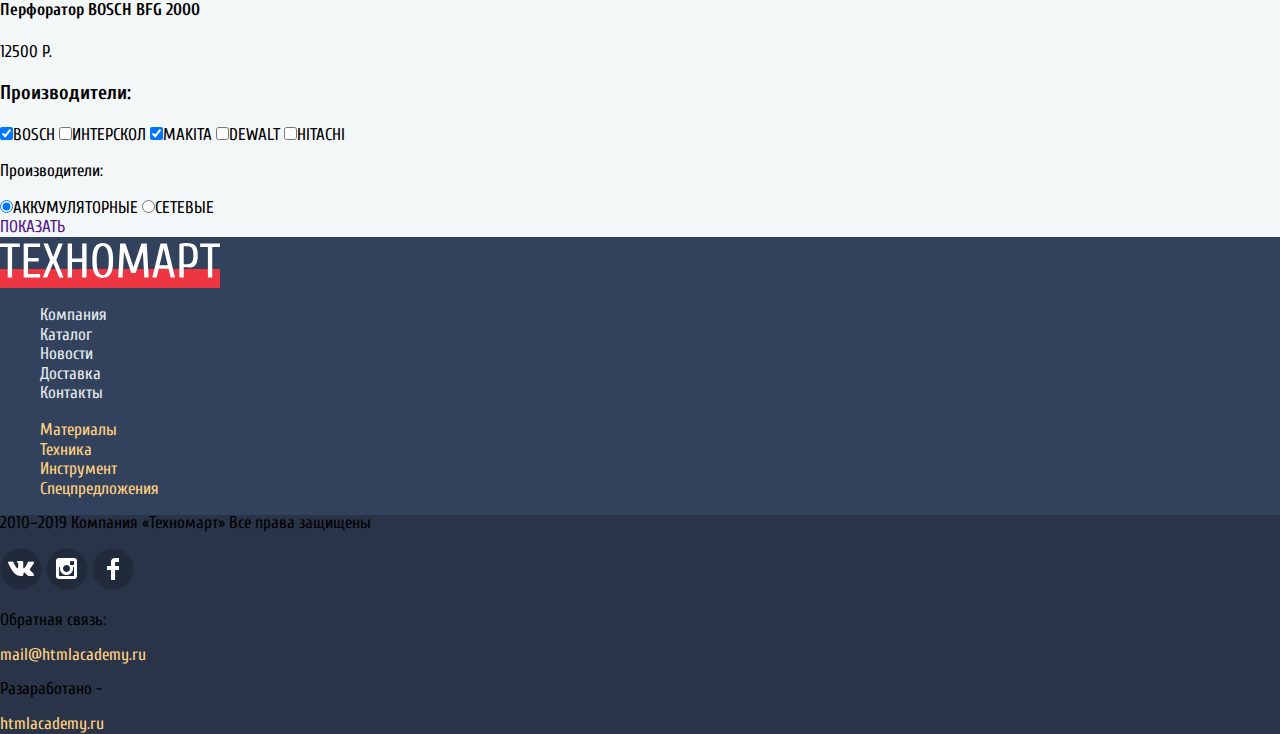
==== commit cfc6dcd1: "4 задание" ====
--- a/catalog.html
+++ b/catalog.html
@@ -11,16 +11,17 @@
     <header class="main-header">
       <nav class="main-navigation">
         <a class="main-header-logo">
-          <img src="img/head.png" width="1280" height="42" alt="heaf">
             <img src="img/logo-technomart.svg" width="220" height="47" alt="Tehnonmart">
         </a>
         <img src="img/search.png"  width="17" height="17" alt="search">
         <input name="search" placeholder="Поиск" type="search">
         <a href=""><img src="img/icon-bookmark.png" width="14" height="16" alt="book">Закладки</a>
         <a href=""><img src="img/cart-icon.png" width="14" height="16" alt="cartic">Корзина</a>
-        <a href=""><img src="img/order.png" width="150" height="42" alt="order">Оформит заказ</a>
+        <a href="">Оформит заказ</a>
         <p>Интернет-магазин строительных материалов и инструментов для ремонта</p>
-        <h3><img src="img/icon-phone.png" width="14" height="16" alt="phone"><img src="img/telephone.png" width="270" height="45" alt="telep">+7 (812) 555-05-55</h3>
+      </nav>
+      <nav class="log">
+        <h3><img src="img/icon-phone.png" width="14" height="16" alt="phone">+7 (812) 555-05-55</h3>
         <p>г. Санкт-Петербург, ул. Б. Конюшенная, д. 19/8</p>
         <ul class="user-regist">
                 <img src="img/user.png" width="20" height="18" alt="user"> 
@@ -29,14 +30,18 @@
                 <li><a href=""><b>Мои заказы</b></a></li>
                 <li><a href=""><b>Личный кабинет</b></a></li>
         </ul>
-        <ol class="site-navigation">
-                <li><a href="">Главная</a></li>
+      </nav>
+      <nav class="site">
+        <ul class="site-navigation">
+                <li><a href="index.html">Главная</a></li>
                 <li><a href="">Компания</a></li>
-                <li><a href="">Каталог</a></li>
+                <li><a href="catalog.html">Каталог</a></li>
                 <li><a href="">Новости</a></li>
                 <li><a href="">Спецпредложения</a></li>
                 <li><a href="">Доставка</a></li>
                 <li><a href="">Контакты</a></li>
+        </ul>
+      </nav>
     <main>
       <ul class="site-katalog">
         <img src="img/home.png"  width="12" height="14" alt="home">
@@ -120,11 +125,11 @@
         </section>
         <div class=choice>
           <h3>Производители:</h3>
-          <input type="checkbox" checked id="BOSCH"><label for="BOSCH">BOSCH</label>
-          <input type="checkbox" id="ИНТЕРСКОЛ"><label for="ИНТЕРСКОЛ">ИНТЕРСКОЛ</label>
-          <input type="checkbox" checked id="MAKITA"><label for="MAKITA">MAKITA</label>
-          <input type="checkbox" id="DEWALT"><label for="DEWALT">DEWALT</label>
-          <input type="checkbox" id="HITACHI"><label for="HITACHI">HITACHI</label>
+          <input type="checkbox" checked id="bosh"><label for="bosh">BOSCH</label>
+          <input type="checkbox" id="itnerskol"><label for="interskol">ИНТЕРСКОЛ</label>
+          <input type="checkbox" checked id="makita"><label for="makita">MAKITA</label>
+          <input type="checkbox" id="dewalt"><label for="dewalt">DEWALT</label>
+          <input type="checkbox" id="hitachi"><label for="hitachi">HITACHI</label>
         </div>
         <div class=choice_two>
             <p>Производители:</p>
@@ -134,7 +139,7 @@
           <a href="">ПОКАЗАТЬ</a>
     </main>     
     <footer>
-      <nav class="main-navigation">
+      <nav class="main-navigation1">
         <a class="main-footer-logo">
             <img src="img/logo-technomart.svg" width="220" height="47" alt="Tehnonmart">
         </a>
@@ -151,19 +156,18 @@
                 <li><a href="">Инструмент</a></li>
                 <li><a href="">Спецпредложения</a></li>
         </ul>
-        <p>2010–2019 Компания «Техномарт» Все права защищены</p>
-        <a class="footer-logo-id">
+        <nav class="user-listen">
+          <p>2010–2019 Компания «Техномарт» Все права защищены</p>
+          <a class="footer-logo-id">
               <img src="img/vk-icon.png" width="42" height="42" alt="vk">
               <img src="img/insta-icon.png" width="42" height="42" alt="inst">
               <img src="img/fb-icon.png" width="42" height="42" alt="fb">
-        </a>
-        <nav class="user-listen">
+          </a>
           <p>Обратная связь:</p>
           <a href="">mail@htmlacademy.ru</a>
           <p>Разаработано -</p>
           <a href="">htmlacademy.ru</a>
-          <img src="img/footer.png" width="1917" height="300" alt="foot">
-          <img src="img/setibackground.png" width="1917" height="107" alt="setiback">
+        </nav>
     </footer>
   </body>
 </html>--- a/css/style.css
+++ b/css/style.css
@@ -1,47 +1,82 @@
-body{
-    font-family: 'Cuprum', sans-serif;
-    background: f3f7f8;
+body {
+    font-family: 'Cuprum', "Arial", sans-serif;
+    background: #f3f7f8;
     font-size: 17px;
-    font-weight: 700px;
-    color: white;
-    width: 1200px;
 }
 
-p{
-    color: black;
+.main-navigation {
+    background-color: #293449;
+    height: 42px;
 }
 
-a {
-    text-decoration: none;
-    color: white;
+.main-header-logo, .main-footer-logo {
+    background-color: #ee3643;
 }
+
+.log h3 {
+    color: #e9292a;
+    line-height: 17px;
+}
+
+.log p {
+    line-height: 14px;
+}
+
+.site-navigation {
+    background-color: #32425c;
+    display: center;
+    width: 940px;
+}
+
+.main-navigation p {
+    color: #ef5c67;
+    line-height: 17px;
+}
+
+.main-navigation a{
+    color: #f3f7f8;
+} 
 
 .user-regist {
     font-size: 21px;
     color: black;
 }
 
+.site-navigation a{
+    color: #e4e9ed;
+    line-height: 18px;
+}
+
 .shop-navigation a {
     color: #ffd180;
+}
+
+.main-navigation1 {
+    background-color: #32425c;
+ }
+ 
+ .main-navigation1 p {
+     line-height: 16px;
+ }
+
+.user-listen{
+    background-color: #293449;
 }
 
 .user-listen a {
     color: #ffd180;
 }
 
-h3{
-    color: red;
+ul, a {
+    list-style-type: none;
+    text-decoration: none;
 }
 
-.user-listen a:focus, 
-.user-regist a:hover {
-    color: red;
+.user-regist:hover,
+.user-regist a{
+    color: #ee3643;
 }
 
-.user-listen img {
-    display: block;
-}
-
-.site-navigation  {
-    text-align: center;
+.footer-logo-id a:focus {
+    color: #ee3643;;
 }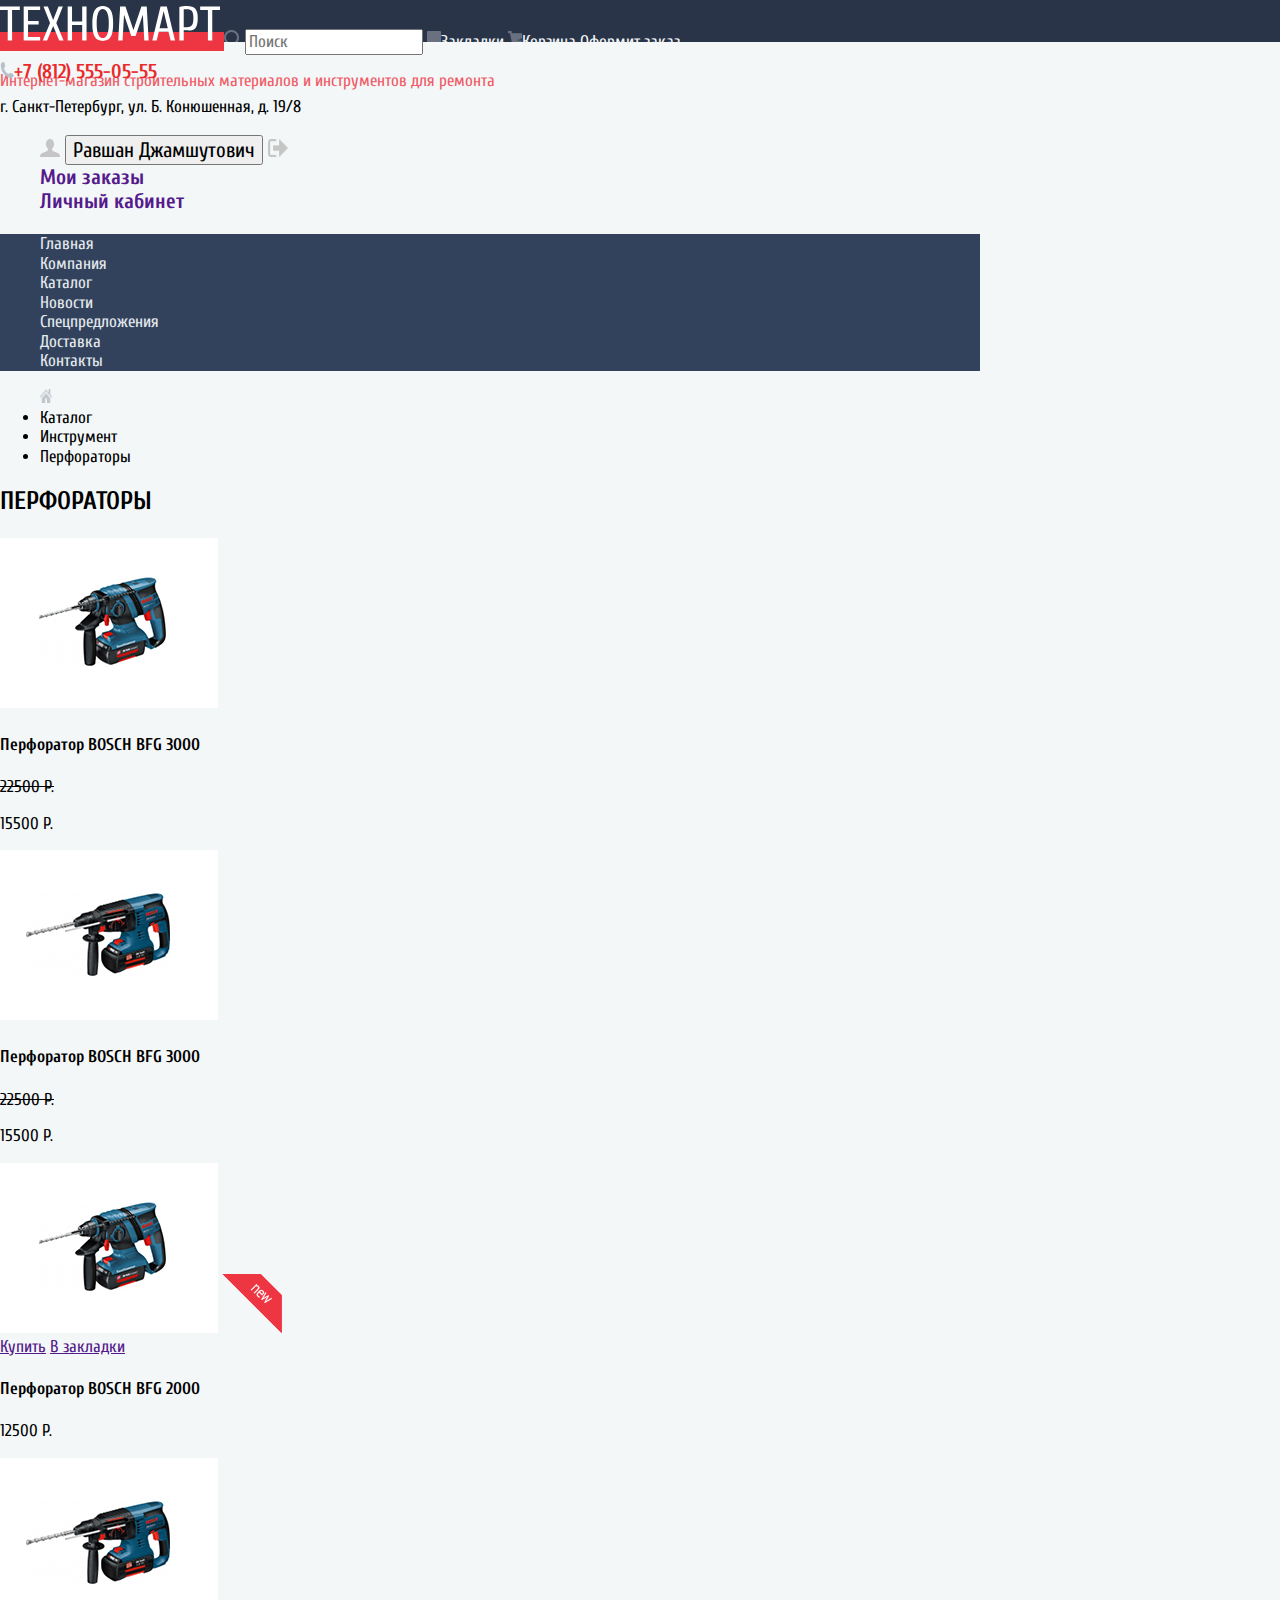
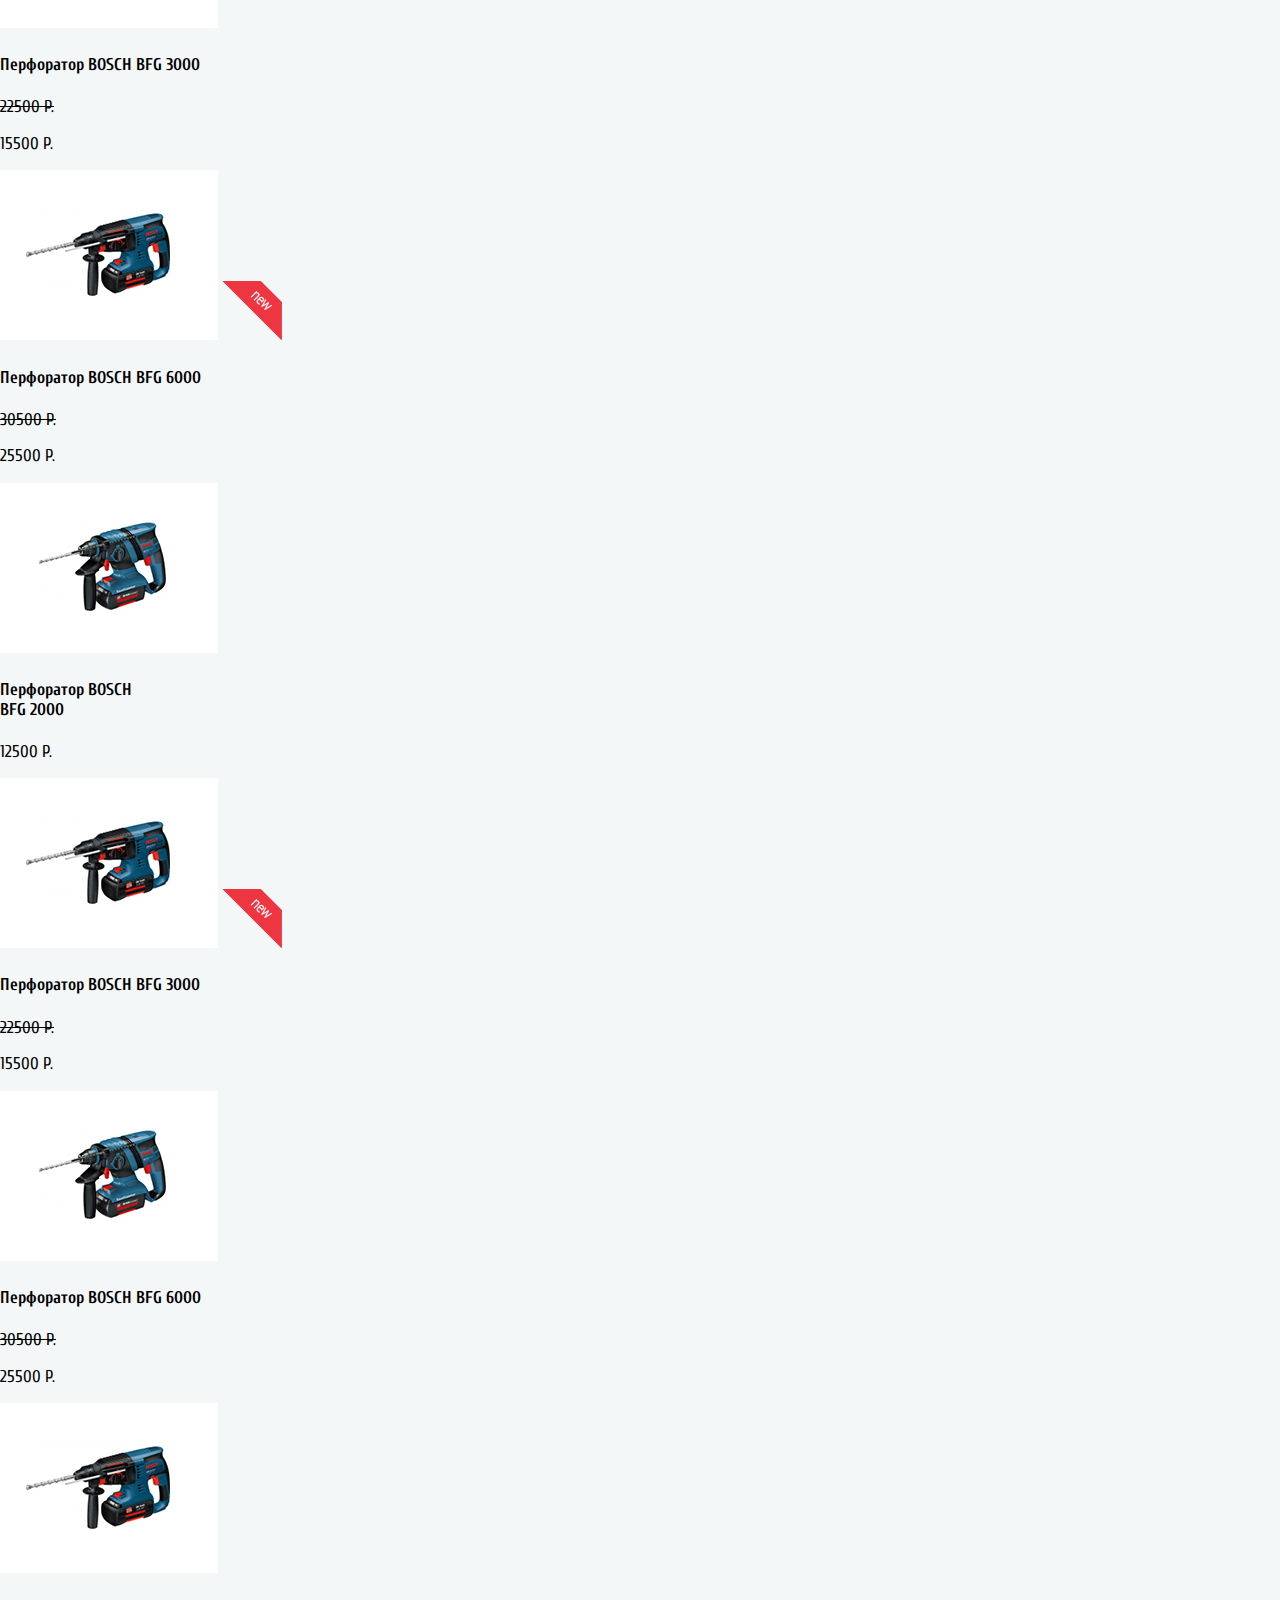
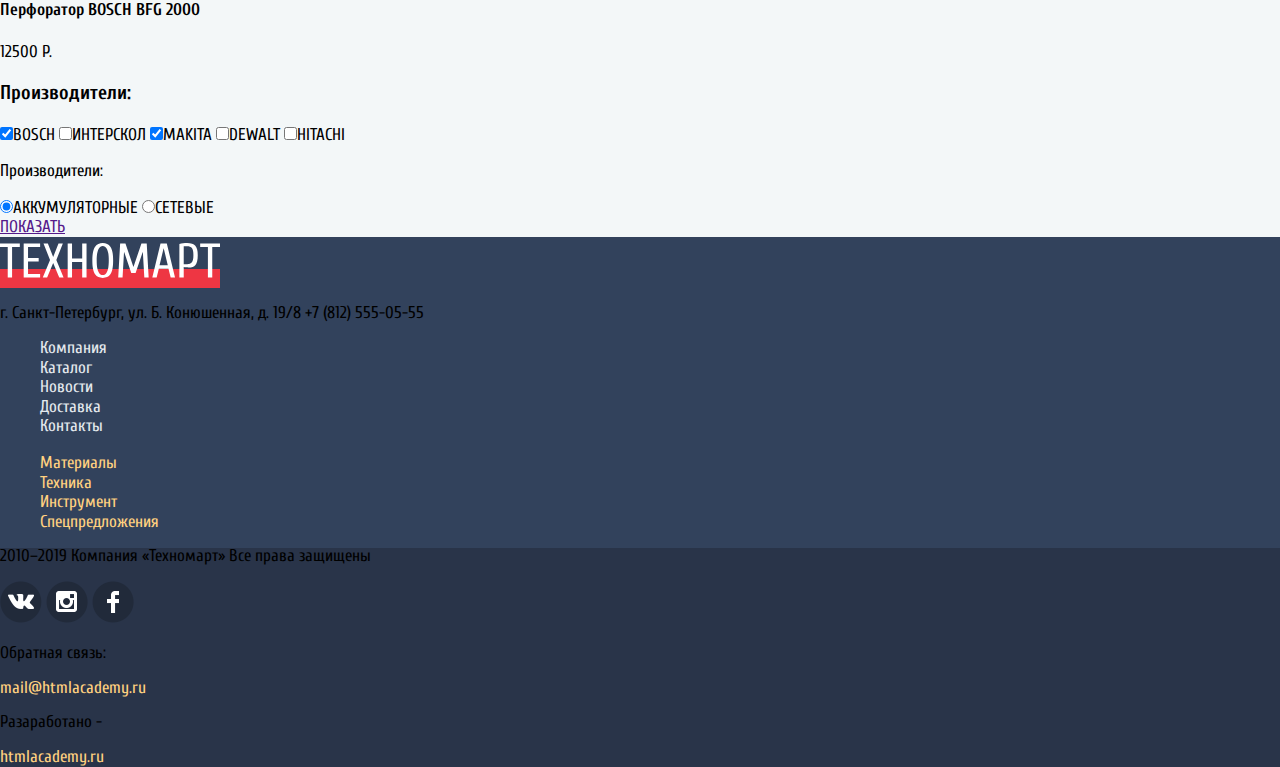
==== commit 7a371a1f: "задание 4" ====
--- a/catalog.html
+++ b/catalog.html
@@ -11,7 +11,7 @@
     <header class="main-header">
       <nav class="main-navigation">
         <a class="main-header-logo">
-            <img src="img/logo-technomart.svg" width="220" height="47" alt="Tehnonmart">
+          <img src="img/logo-technomart.svg" width="220" height="47" alt="Tehnonmart">
         </a>
         <img src="img/search.png"  width="17" height="17" alt="search">
         <input name="search" placeholder="Поиск" type="search">
@@ -42,6 +42,7 @@
                 <li><a href="">Контакты</a></li>
         </ul>
       </nav>
+    </header>
     <main>
       <ul class="site-katalog">
         <img src="img/home.png"  width="12" height="14" alt="home">
@@ -139,23 +140,24 @@
           <a href="">ПОКАЗАТЬ</a>
     </main>     
     <footer>
-      <nav class="main-navigation1">
-        <a class="main-footer-logo">
+        <nav class="main-navigation1">
+          <a class="main-footer-logo">
             <img src="img/logo-technomart.svg" width="220" height="47" alt="Tehnonmart">
-        </a>
-        <ul class="site-navigation">
-                <li><a href="">Компания</a></li>
-                <li><a href="">Каталог</a></li>
+          </a>
+          <p>г. Санкт-Петербург, ул. Б. Конюшенная, д. 19/8 +7 (812) 555-05-55</p>
+          <ul class="site-navigation1">
+                <li><a href="index.html">Компания</a></li>
+                <li><a href="catalog.html">Каталог</a></li>
                 <li><a href="">Новости</a></li>
                 <li><a href="">Доставка</a></li>
                 <li><a href="">Контакты</a></li>
-        </ul>
-        <ul class="shop-navigation">
+          </ul>
+          <ul class="shop-navigation">
                 <li><a href="">Материалы</a></li>
                 <li><a href="">Техника</a></li>
                 <li><a href="">Инструмент</a></li>
                 <li><a href="">Спецпредложения</a></li>
-        </ul>
+          </ul>
         <nav class="user-listen">
           <p>2010–2019 Компания «Техномарт» Все права защищены</p>
           <a class="footer-logo-id">
--- a/css/style.css
+++ b/css/style.css
@@ -47,6 +47,15 @@
     line-height: 18px;
 }
 
+.site-navigation a:hover{
+    background-color: #293449;
+}
+
+.site-navigation a:focus{
+    color: #8e939c;
+    background-color: #1d2739;
+}
+
 .shop-navigation a {
     color: #ffd180;
 }
@@ -67,16 +76,68 @@
     color: #ffd180;
 }
 
-ul, a {
+.site ul,
+.site a{
     list-style-type: none;
     text-decoration: none;
 }
 
-.user-regist:hover,
-.user-regist a{
+.user-regist{
+    list-style-type: none;
+}
+
+.user-listen a{
+    list-style-type: none;
+    text-decoration: none;
+}
+
+.user-listen a:focus{
+    color: #c73644;
+}
+
+.company ul,
+.company a{
+    list-style-type: none;
+    text-decoration: none;
+}
+
+.main-navigation1 a,
+.main-navigation1 ul{
+    list-style-type: none;
+    text-decoration: none;
+}
+
+.log a{
+    list-style-type: none;
+    text-decoration: none;
+}
+
+.user-regist a:hover{
     color: #ee3643;
+}
+
+.user-regist a:focus{
+    color: #c7c7c7;
 }
 
 .footer-logo-id a:focus {
     color: #ee3643;;
-}+}
+
+.user-regist a:focus{
+    color: #b2b2b2;
+}
+
+.site-navigation1 a{
+    color: #e4e9ed;
+    line-height: 18px;
+}
+
+.site-navigation1 a:focus{
+    color: #929caa;
+}
+
+.shop-navigation a:focus{
+    color: #998a6e;
+}
+
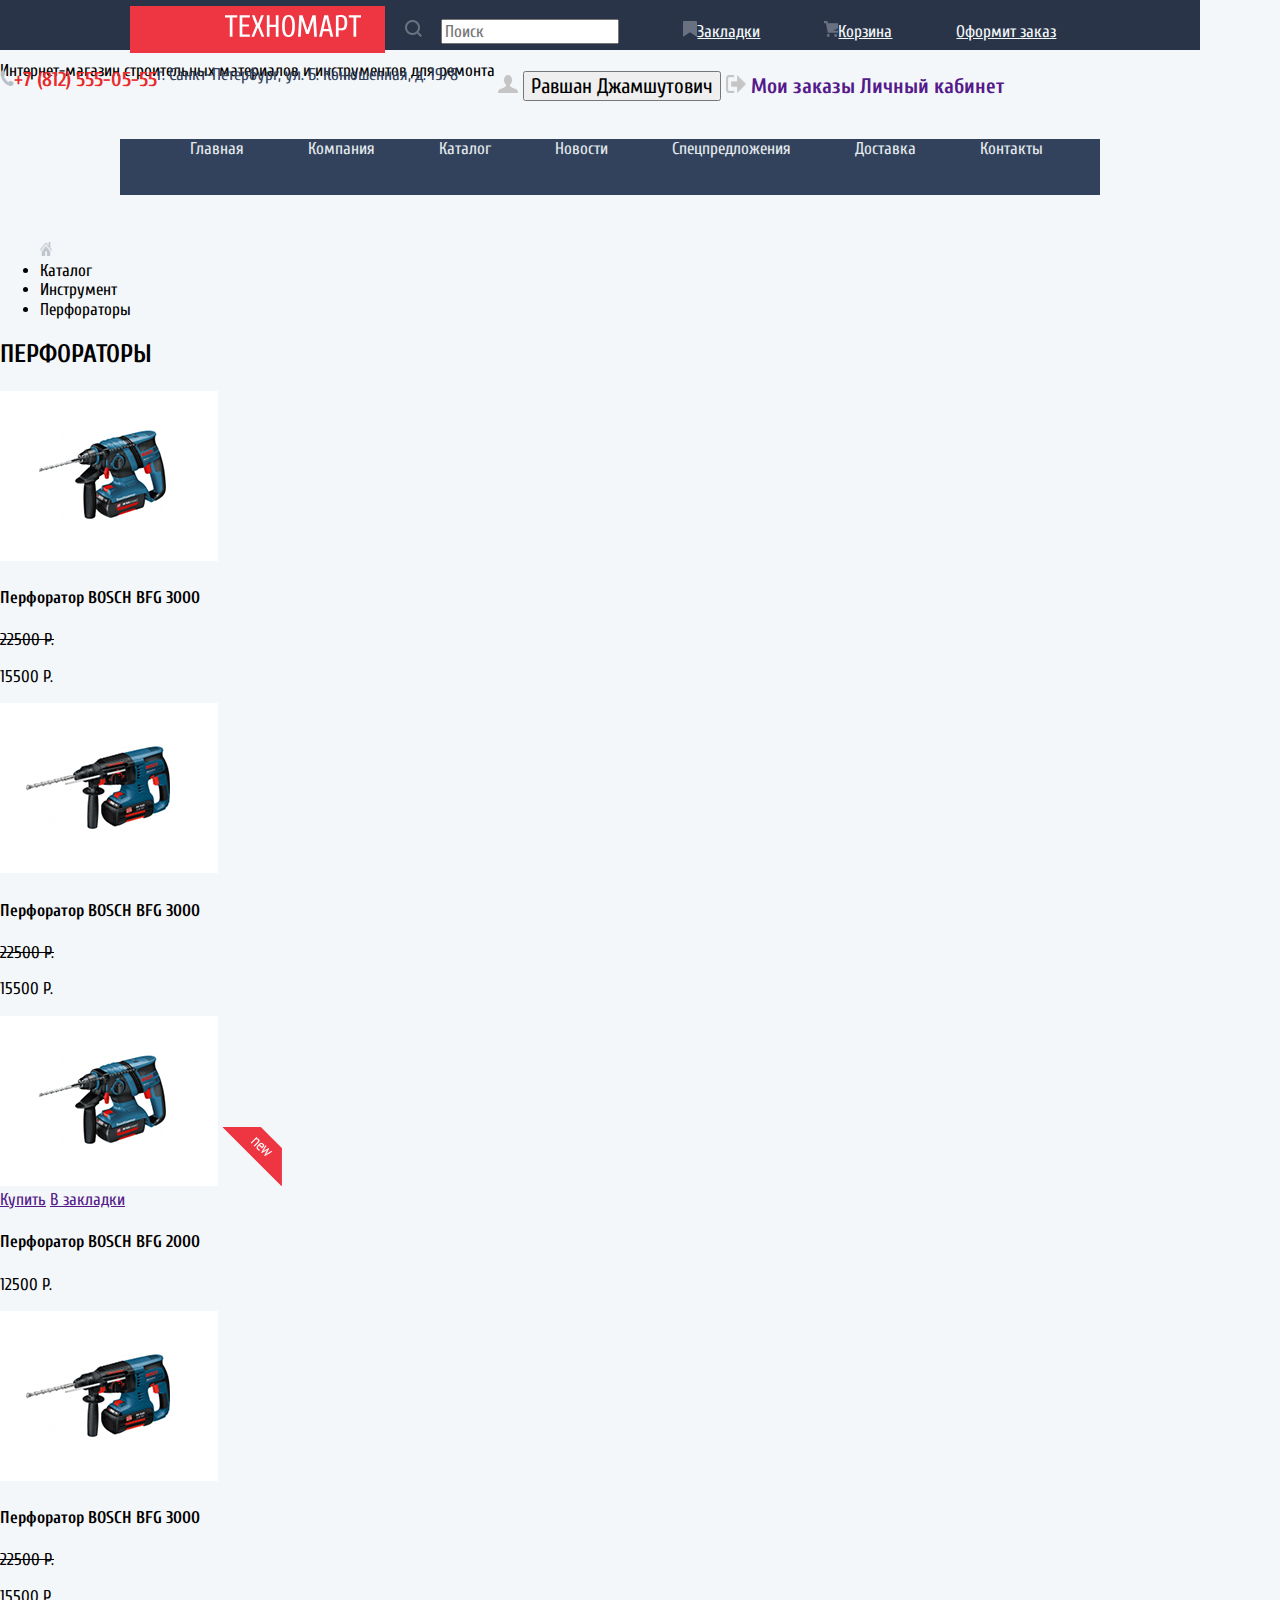
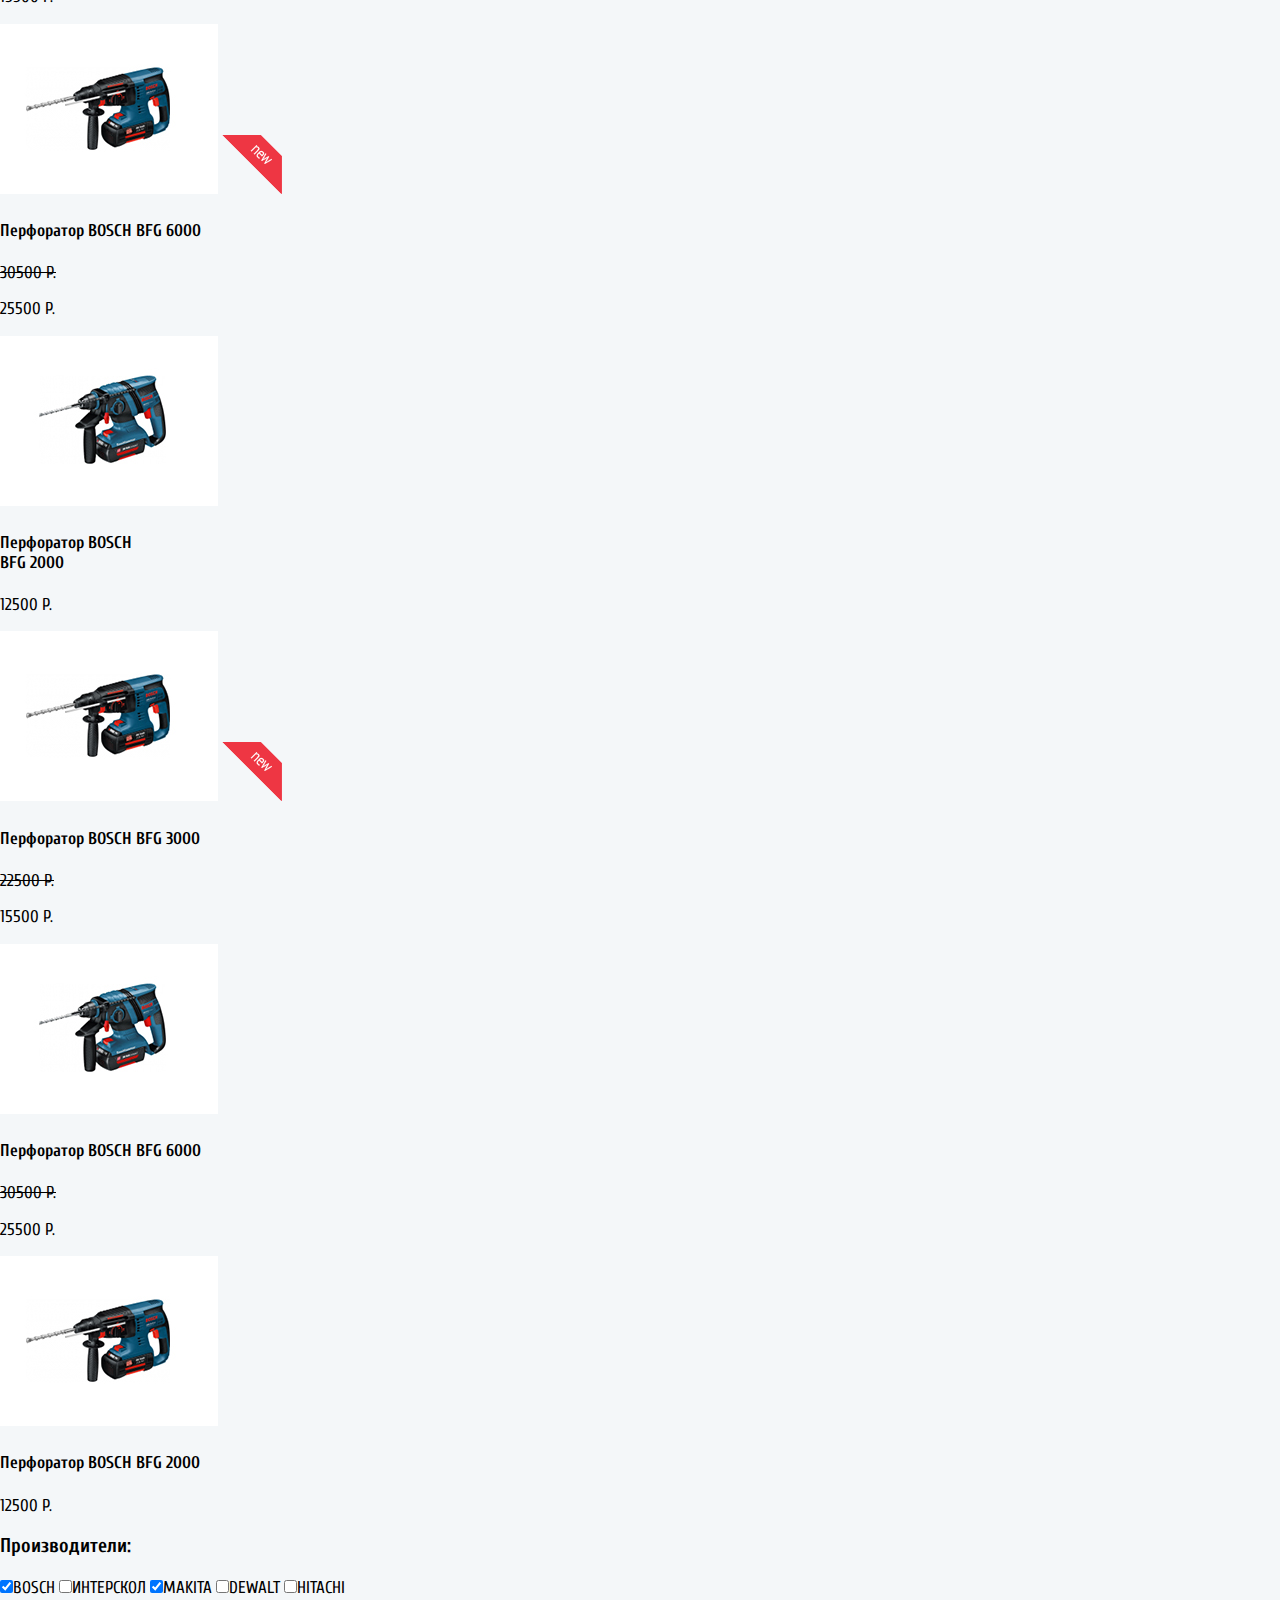
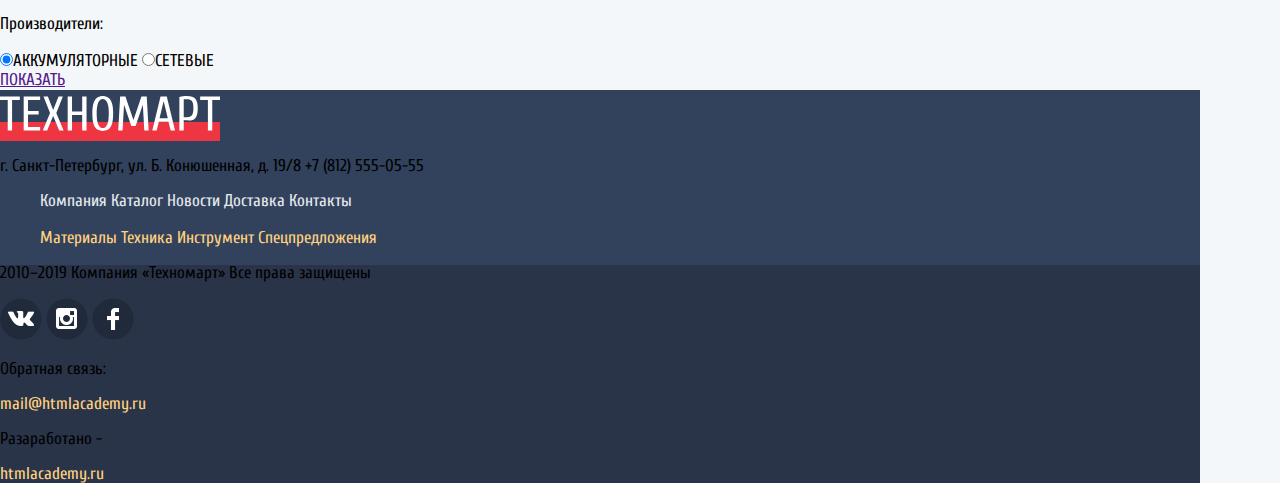
==== commit f9bb36eb: "урок сетки" ====
--- a/catalog.html
+++ b/catalog.html
@@ -11,7 +11,7 @@
     <header class="main-header">
       <nav class="main-navigation">
         <a class="main-header-logo">
-          <img src="img/logo-technomart.svg" width="220" height="47" alt="Tehnonmart">
+          <img src="img/logo-technomart.svg" alt="Tehnonmart">
         </a>
         <img src="img/search.png"  width="17" height="17" alt="search">
         <input name="search" placeholder="Поиск" type="search">
@@ -161,9 +161,9 @@
         <nav class="user-listen">
           <p>2010–2019 Компания «Техномарт» Все права защищены</p>
           <a class="footer-logo-id">
-              <img src="img/vk-icon.png" width="42" height="42" alt="vk">
-              <img src="img/insta-icon.png" width="42" height="42" alt="inst">
-              <img src="img/fb-icon.png" width="42" height="42" alt="fb">
+            <img src="img/vk-icon.png" width="42" height="42" alt="vk">
+            <img src="img/insta-icon.png" width="42" height="42" alt="inst">
+            <img src="img/fb-icon.png" width="42" height="42" alt="fb">
           </a>
           <p>Обратная связь:</p>
           <a href="">mail@htmlacademy.ru</a>
--- a/css/style.css
+++ b/css/style.css
@@ -9,13 +9,17 @@
     height: 42px;
 }
 
-.main-header-logo, .main-footer-logo {
+.main-header-logo {
+    background-color: #ee3643;
+}
+
+.main-footer-logo {
     background-color: #ee3643;
 }
 
 .log h3 {
     color: #e9292a;
-    line-height: 17px;
+    line-height: 16px;
 }
 
 .log p {
@@ -28,9 +32,14 @@
     width: 940px;
 }
 
-.main-navigation p {
+.log p:nth-child(1) {
     color: #ef5c67;
-    line-height: 17px;
+    line-height: 16px;
+}
+
+.log p:nth-child(2) {
+    color: #32425c;
+    line-height: 16px;
 }
 
 .main-navigation a{
@@ -141,3 +150,82 @@
     color: #998a6e;
 }
 
+/* сетки */
+
+
+html,
+body {
+    width: 1200px;
+    height: 2250px;
+    background-color: #f4f7f9;
+}
+
+.main-header {
+    margin-bottom: 46px;
+}
+
+.main-navigation {
+    min-height: 50px;
+}
+
+.main-header-logo {
+    padding-top: 16px;
+    padding-bottom: 12px;
+    padding-right: 20px;
+    margin-left: 130px;
+    height: 16px;
+    width: 220px; 
+}
+
+.main-header-logo img {
+    margin-top: 15px;
+    margin-left: 35px;
+}
+
+.main-navigation img:nth-child(2) {
+    margin-left: 20px;
+    padding-right: 15px;
+    padding-top: 10px;
+}
+
+.main-navigation a {
+    padding-left: 60px;
+}
+
+.log {
+    display: flex;
+    position: relative;
+}
+
+.log p:nth-child(1) {
+    text-align:left;
+    width: 175px;
+}
+
+.log h3 {
+    text-align:center;
+}
+
+.user-regist li {
+    display: inline;
+}
+
+.site-navigation {
+    margin-left: 120px;
+    height: 56px;
+}
+
+.site-navigation li {
+    display: inline;
+    padding: 30px;
+
+}
+
+.site-navigation1 li {
+    display: inline;
+}
+
+.shop-navigation li {
+    display: inline;
+}
+
